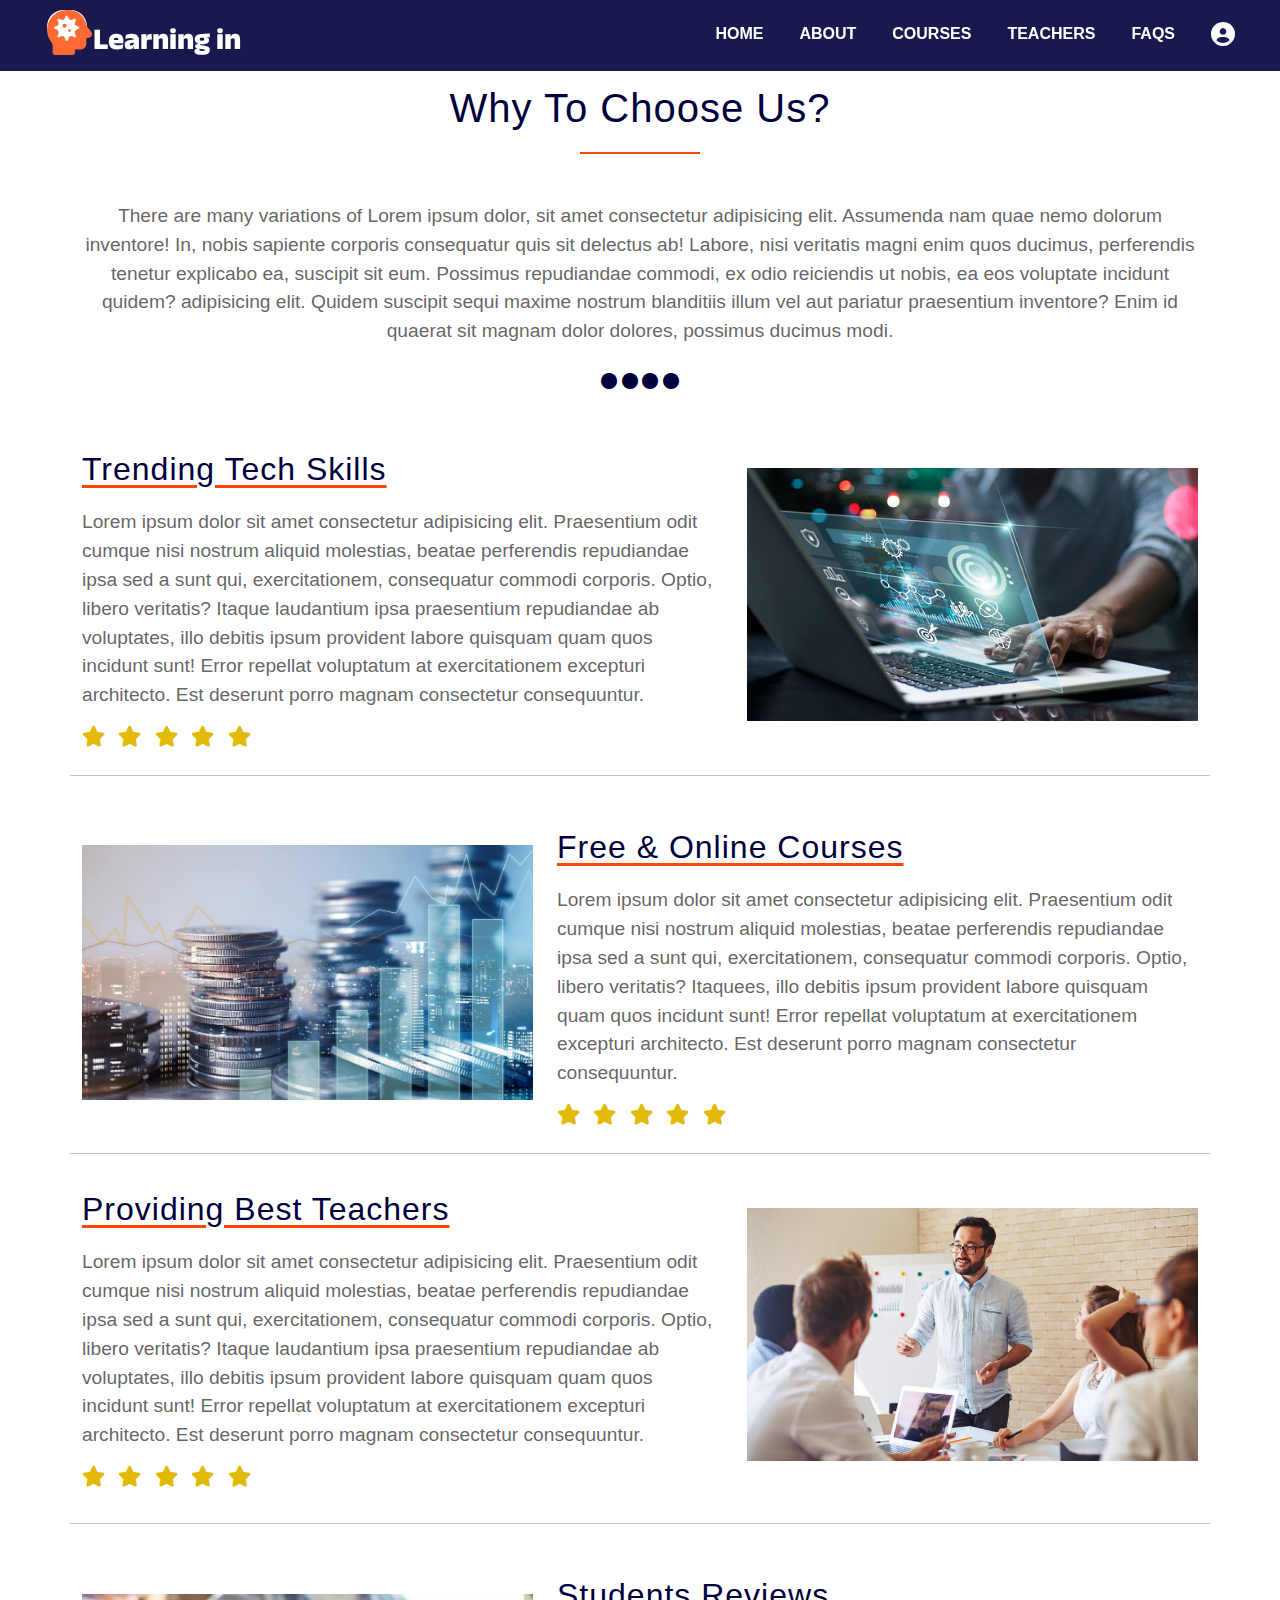
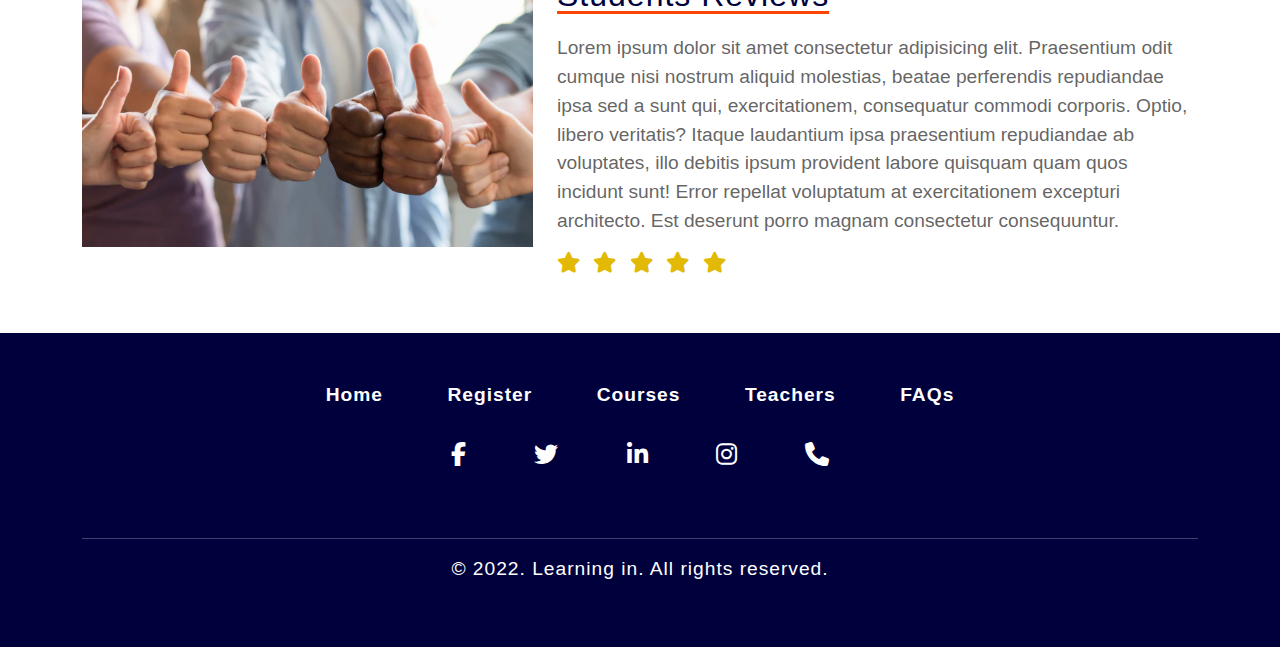
==== assets/more pages/about.html @ f1171cfb "save changes" ====
<!DOCTYPE html>
<html lang="en">

<head>
  <meta charset="UTF-8">
  <meta http-equiv="X-UA-Compatible" content="IE=edge">
  <meta name="viewport" content="width=device-width, initial-scale=1.0">
  <title>Document</title>
  <!-- bootstrap link -->
  <link rel="stylesheet" href="../css/bootstrap.css">
  <!-- font awesome cdn -->
  <link rel="stylesheet" href="https://cdnjs.cloudflare.com/ajax/libs/font-awesome/6.1.1/css/all.min.css">
  <!-- custom css -->
  <link rel="stylesheet" href="../css/style.css">
</head>

<body>
  <!-- header section -->
  <header>
    <nav id="remove" class="navbar navbar-expand-lg bg fixed-top">
      <div class="container-fluid bg-transparent">
        <a class="navbar-brand" href="#">
          <i class="fa-solid fa-head-side-virus logo width"></i>
          Learning in</a>
        <button class="navbar-toggler" type="button" data-bs-toggle="collapse" data-bs-target="#navbarNav"
          aria-controls="navbarNav" aria-expanded="false" aria-label="Toggle navigation">
          <i class="fas fa-stream navbar-toggler-icon"></i>
        </button>
        <div class="collapse navbar-collapse" id="navbarNav">
          <ul class="navbar-nav ms-auto">
            <li class="nav-item">
              <a class="nav-link" href="../../index.html">Home</a>
            </li>
            <li class="nav-item">
              <a class="nav-link" href="#">about</a>
            </li>
            <li class="nav-item">
              <a class="nav-link" href="../more pages/courses.html">courses</a>
            </li>
            <li class="nav-item">
              <a class="nav-link" href="../more pages/teachers.html">teachers</a>
            </li>
            <li class="nav-item">
              <a class="nav-link" href="../more pages/faqs.html">FAQs</a>
            </li>
            <li class="nav-item">
              <a class="nav-link" id="login" href="#"><i class="fa-solid fa-circle-user i"></i></a>
            </li>
          </ul>
        </div>
      </div>
    </nav>
  </header>
  <!-- header section ends -->
  <!--about section -->
  <section id="about">
    <div class="container">
      <div class="row">
        <div class="col-12 intro mt-3 pt-5 text-center">
          <h1 class="color1">Why to choose us?</h1>
          <div class="divider mb-5"></div>
          <p>
            There are many variations of Lorem ipsum dolor, sit amet consectetur adipisicing elit. Assumenda nam quae
            nemo dolorum inventore! In, nobis sapiente corporis consequatur quis sit delectus ab! Labore, nisi veritatis
            magni enim quos ducimus, perferendis tenetur explicabo ea, suscipit sit eum. Possimus repudiandae commodi,
            ex odio reiciendis ut nobis, ea eos voluptate incidunt quidem? adipisicing elit. Quidem suscipit sequi
            maxime nostrum blanditiis illum vel aut pariatur praesentium inventore? Enim id quaerat sit magnam dolor
            dolores, possimus ducimus modi.
          </p>
          <div class="mt-4">
            <i class="fa-solid color1 fa-circle"></i>
            <i class="fa-solid color1 fa-circle"></i>
            <i class="fa-solid color1 fa-circle"></i>
            <i class="fa-solid color1 fa-circle"></i>
          </div>
        </div>
        <div class="container my-3">
          <div class="align-items-center">
            <div class="row align-items-center">
              <div class="col-lg-7 col-md-12">
                <h2 class="color3">Trending Tech Skills</h2>
                <p>Lorem ipsum dolor sit amet consectetur adipisicing elit. Praesentium odit cumque nisi nostrum aliquid
                  molestias, beatae perferendis repudiandae ipsa sed a sunt qui, exercitationem, consequatur commodi
                  corporis. Optio, libero veritatis?
                  Itaque laudantium ipsa praesentium repudiandae ab voluptates, illo debitis ipsum provident labore
                  quisquam quam quos incidunt sunt! Error repellat voluptatum at exercitationem excepturi architecto.
                  Est deserunt porro magnam consectetur consequuntur.
                </p>
                <div class="stars my-2">
                  <i class="fa-solid fa-star"></i>
                  <i class="fa-solid fa-star"></i>
                  <i class="fa-solid fa-star"></i>
                  <i class="fa-solid fa-star"></i>
                  <i class="fa-solid fa-star"></i>
                </div>
              </div>
              <div class="col-lg-5 col-md-12 mb-lg-0 mb-1">
                <img src="../images/skill.jpg" class="img-fluid">
              </div>
            </div>
          </div>
        </div>
        <hr class="color1">
        <div class="container py-3">
          <div class="align-items-center">
            <div class="row align-items-center">
              <div class="col-lg-5 col-md-12 mb-lg-0 mb-1 ">
                <img src="../images/free.jpg" class="img-fluid">
              </div>
              <div class="col-lg-7 col-md-12">
                <h2 class="color3">Free & Online Courses</h2>
                <p>Lorem ipsum dolor sit amet consectetur adipisicing elit. Praesentium odit cumque nisi nostrum aliquid
                  molestias, beatae perferendis repudiandae ipsa sed a sunt qui, exercitationem, consequatur commodi
                  corporis. Optio, libero veritatis?
                  Itaquees, illo debitis ipsum provident labore quisquam quam quos incidunt sunt! Error repellat
                  voluptatum at exercitationem excepturi architecto. Est deserunt porro magnam consectetur consequuntur.
                </p>
                <div class="stars my-2">
                  <i class="fa-solid fa-star"></i>
                  <i class="fa-solid fa-star"></i>
                  <i class="fa-solid fa-star"></i>
                  <i class="fa-solid fa-star"></i>
                  <i class="fa-solid fa-star"></i>
                </div>
              </div>
            </div>
          </div>
        </div>
        <hr class="color1">
        <div class="container mb-4">
          <div class="align-items-center">
            <div class="row align-items-center">
              <div class="col-lg-7 col-md-12">
                <h2 class="color3">providing best Teachers</h2>
                <p>Lorem ipsum dolor sit amet consectetur adipisicing elit. Praesentium odit cumque nisi nostrum aliquid
                  molestias, beatae perferendis repudiandae ipsa sed a sunt qui, exercitationem, consequatur commodi
                  corporis. Optio, libero veritatis?
                  Itaque laudantium ipsa praesentium repudiandae ab voluptates, illo debitis ipsum provident labore
                  quisquam quam quos incidunt sunt! Error repellat voluptatum at exercitationem excepturi architecto.
                  Est deserunt porro magnam consectetur consequuntur.
                </p>
                <div class="stars my-2">
                  <i class="fa-solid fa-star"></i>
                  <i class="fa-solid fa-star"></i>
                  <i class="fa-solid fa-star"></i>
                  <i class="fa-solid fa-star"></i>
                  <i class="fa-solid fa-star"></i>
                </div>
              </div>
              <div class="col-lg-5 col-md-12 mb-lg-0 mb-1">
                <img src="../images/i1.PNG" class="img-fluid">
              </div>
            </div>
          </div>
        </div>
        <hr class="color1">
        <div class="container mb-5 pt-3">
          <div class="align-items-center">
            <div class="row align-items-center">
              <div class="col-lg-5 col-md-12 mb-lg-0 mb-1">
                <img src="../images/thumbsup.PNG" class="img-fluid">
              </div>
              <div class="col-lg-7 col-md-12">
                <h2 class="color3">students reviews</h2>
                <p>Lorem ipsum dolor sit amet consectetur adipisicing elit. Praesentium odit cumque nisi nostrum aliquid
                  molestias, beatae perferendis repudiandae ipsa sed a sunt qui, exercitationem, consequatur commodi
                  corporis. Optio, libero veritatis?
                  Itaque laudantium ipsa praesentium repudiandae ab voluptates, illo debitis ipsum provident labore
                  quisquam quam quos incidunt sunt! Error repellat voluptatum at exercitationem excepturi architecto.
                  Est deserunt porro magnam consectetur consequuntur.
                </p>
                <div class="stars my-2">
                  <i class="fa-solid fa-star"></i>
                  <i class="fa-solid fa-star"></i>
                  <i class="fa-solid fa-star"></i>
                  <i class="fa-solid fa-star"></i>
                  <i class="fa-solid fa-star"></i>
                </div>
              </div>
            </div>
          </div>
        </div>
      </div>
    </div>
  </section>
  <!--about section end-->
  <!-- login section  -->
  <div class="bg-modal">
    <div class="container">
      <div class="forms">
        <div class="form login">
          <span class="title">Login</span>
          <form>
            <div class="input-field">
              <input type="email" placeholder="Email" required>
              <i class="fa-solid fa-envelope icon"></i>
            </div>
            <div class="input-field">
              <input type="password" class="password" placeholder="Password" required>
              <i class="fa-solid fa-lock icon"></i>
              <i class="fa-solid fa-eye-slash show-hide"></i>
            </div>
            <div class="checkbox-text">
              <div class="checkbox-content">
                <input type="checkbox" id="logCheck">
                <br><br>
                <label for="logCheck" class="text">Remember me</label>
              </div>
              <a href="#" class="text">Forgot password?</a>
            </div>
            <span class="main-btn">Login Now</span>
          </form>
          <div class="login-signup">
            <span class="text">Not a member?
              <br>
              <a href="#" class="text signup-link">Signup Now</a>
            </span>
          </div>
        </div>
        <div class="form login">
          <span class="title">
            Registration
          </span>
          <form>
            <div class="input-field">
              <input type="email" placeholder="Enter your Name" required>
              <i class="fa-solid fa-user"></i>
            </div>
            <div class="input-field">
              <input type="email" placeholder="Email" required>
              <i class="fa-solid fa-envelope"></i>
            </div>
            <div class="input-field">
              <input type="password" class="password" placeholder="Password" required>
              <i class="fa-solid fa-lock"></i>
            </div>
            <div class="input-field">
              <input type="password" class="password" placeholder="Confirm Password" required>
              <i class="fa-solid fa-lock"></i>
              <i class="fa-solid fa-eye-slash show-hide"></i>
            </div>
            <div class="checkbox-text">
              <div class="checkbox-content">
                <input type="checkbox" id="logCheck">
                <br><br>
                <label for="logCheck" class="text">Remember me</label>
              </div>
              <a href="#" class="text">Forgot password?</a>
            </div>
            <span class="main-btn">Login Now</span>
          </form>
          <div class="login-signup">
            <span class="text">Not a member?
              <br>
              <a href="#" class="text login-link">login Now</a>
            </span>
          </div>
        </div>
        <div class="close">+</div>
      </div>
    </div>
  </div>
  <!-- login section ends -->
  <!-- footer section-->
  <footer id="footer">
    <div class="sticky-bottom">
      <div class="footer py-5">
        <div class="container">
          <div class="row">
            <div class="col-md-12 text-center">
              <a href="../../index.html" class="footer-link">Home</a>
              <a href="../more pages/form.html" class="footer-link">Register</a>
              <a href="../more pages/courses.html" class="footer-link">Courses</a>
              <a href="../more pages/teachers.html" class="footer-link">Teachers</a>
              <a href="../more pages/faqs.html" class="footer-link">FAQs</a>
              <div class="footer-social pt-4 text-center">
                <a href="https://www.facebook.com" target="_blank"><i class="mx-4 fab fa-facebook-f"
                    title="Facebook"></i></a>
                <a href="https://twitter.com" target="_blank"><i class="mx-4 fab fa-twitter" title="Twitter"></i></a>
                <a href="https://www.linkedin.com" target="_blank"><i class="mx-4 fa-brands fa-linkedin-in"
                    title="Linkedin-in"></i></a>
                <a href="https://www.instagram.com" target="_blank"><i class="mx-4 fab fa-instagram"
                    title="Instagram"></i></a>
                <a href="#" target="_blank"><i class="mx-4 fa-solid fa-phone" title="Phone"></i></a>
              </div>
            </div>
            <div class="col-sm-12">
              <div class="footer-copy">
                <div class="copy-right text-center pt-5">
                  <hr class="color2">
                  <p class="text">&copy; 2022. Learning in. All rights reserved.</p>
                </div>
              </div>
            </div>
          </div>
        </div>
      </div>
    </div>
  </footer>
  <!-- footer section end-->
  <!-- bootstrap js -->
  <script src="../js/bootstrap.bundle.js"></script>
  <!-- js -->
  <script src="../js/index.js"></script>

</body>

</html>
---- assets/css/style.css ----
@import url('https://fonts.googleapis.com/css2?family=ABeeZee&display=swap');
@import url('https://fonts.googleapis.com/css2?family=Anek+Latin:wght@600&display=swap');
@import url('https://fonts.googleapis.com/css2?family=Poppins:wght@300;400;500;600;700&display=swap');

body {
    margin: 0;
    padding: 0;
    font-family: sans-serif;
    box-sizing: border-box;
    height: 100%;
}

::-webkit-scrollbar {
    width: 0.625rem;
}

::-webkit-scrollbar-track {
    background: #fff;

}

::-webkit-scrollbar-thumb {
    background: #fa4f11;
    border-radius: 3rem;

}

a, a:hover, a:focus {
    text-decoration: none;
}

.navbar {
    transition: all 0.4s ease;
}

.nav-link {
    text-transform: uppercase;
    color: white;
    margin-right: 20px;
    text-align: center;
    font-weight: 600;
}

.nav-link:hover {
    color: white;
    text-decoration: overline;
    text-decoration-color: orangered;
}

.nav-link:focus {
    text-decoration: underline;
    text-underline-offset: 5px;
    text-decoration-color: orangered;
    color: #fff;
}

.navbar-brand, .navbar-brand:hover, .navbar-brand:focus {
    color: white;
    font-weight: 800;
    font-size: 30px;
    font-family: 'Anek Latin';
}

.logo {
    font-weight: 600;
    font-size: 45px;
    color: rgb(255, 106, 52);
    margin-left: 30px;
    background-color: #fff;
    border-radius: 3rem;
}

.width {
    width: 40px;
    height: 33px;
}

.i {
    font-size: 1.5rem;
}

.i:hover {
    color: orangered;
    background-color: white;
    border-radius: 2rem;
}

.color {
    color: orangered;
}

.color1 {
    color: rgb(0, 0, 61);
}

.color2 {
    color: #fff;
}

.color3 {
    color: rgb(0, 0, 61);
    text-decoration: underline;
    text-underline-offset: 5px;
    text-decoration-color: orangered;
}

.bg {
    background-color: rgb(0, 0, 61, 0.9);
    padding: 5px;
}

.main-btn {
    display: inline-block;
    border-radius: 3rem;
    color: white;
    background-color: orangered;
    text-transform: capitalize;
    overflow: hidden;
    z-index: 0;
    position: relative;
    cursor: pointer;
    padding: 0.525rem 1.875rem;
    font-size: 1.275rem;
}

.main-btn::before {
    content: '';
    position: absolute;
    top: -1rem;
    left: -100%;
    background: #fff9;
    height: 150%;
    width: 15%;
    transform: rotate(25deg);
    z-index: -1;
}

.main-btn:hover::before {
    left: 120%;
    transition: .9s linear;
}

.main-btn:hover {
    color: #fff;
    font-size: 1.6rem;
    -webkit-transition: all .3s ease-out 0s;
    -o-transition: all .3s ease-out 0s;
    -moz-transition: all .3s ease-out 0s;
    transition: all .3s ease-out 0s;
}

.new-btn {
    display: inline-block;
    border-radius: 3rem;
    color: white;
    background-color: rgb(0, 0, 61);
    text-transform: capitalize;
    overflow: hidden;
    z-index: 0;
    position: relative;
    cursor: pointer;
    padding: 0.625rem 1.975rem;
    font-size: 1.275rem;
}

.new-btn::before {
    content: '';
    position: absolute;
    top: -1rem;
    left: -100%;
    background: #fff9;
    height: 150%;
    width: 15%;
    transform: rotate(25deg);
    z-index: -1;
}

.new-btn:hover::before {
    left: 120%;
    transition: .9s linear;
}

.new-btn:hover {
    color: #fff;
    font-size: 1.7rem;
    -webkit-transition: all .3s ease-out 0s;
    -o-transition: all .3s ease-out 0s;
    -moz-transition: all .3s ease-out 0s;
    transition: all .3s ease-out 0s;
}

.white-btn {
    display: inline-block;
    border-radius: 2rem;
    color: white;
    background-color: rgb(0, 0, 61);
    text-transform: capitalize;
    align-items: center;
    font-weight: 600;
    padding: 0.625rem 1.875rem;
    font-size: 1.275rem;
    box-shadow: 0px 2px 10px -1px rgb(0, 0, 0 / 19%);
    -webkit-transition: all .3s ease-out 0s;
    -o-transition: all .3s ease-out 0s;
    -moz-transition: all .3s ease-out 0s;
    transition: all .3s ease-out 0s;
    border: #fff solid 8px;

}

.white-btn:hover {
    color: #fff;
    border: #fff solid 5px;
    font-size: 1.675rem;
    background-color: rgb(0, 0, 61);
}

.blue-btn {
    position: relative;
    display: inline-flex;
    border-radius: 3rem;
    color: white;
    background-color: rgb(0, 0, 61);
    text-transform: capitalize;
    font-weight: 600;
    padding: 0.85rem 2rem;
    font-size: 1.275rem;
    box-shadow: 0px 2px 10px -1px rgb(0, 0, 0 / 19%);
    overflow: hidden;
}

.blue-btn span {
    position: relative;
    z-index: 1;
}

.blue-btn::before {
    content: '';
    position: absolute;
    top: 0;
    right: 0;
    width: 64px;
    height: 58px;
    background: #ff6730;
    border-radius: 8rem;
    transition: width 1.2s, height 1.2s;
}

.blue-btn:hover::before {
    width: 800px;
    height: 800px;
}

.navbar-toggler {
    color: white;
}

.navbar-toggler:focus {
    outline: unset;
    border: unset;
    box-shadow: none;
}

#home {
    padding: 120px 0;
    background-image: url(../images/g4.gif);
    background-size: cover;
    background-repeat: no-repeat;
    text-align: center;
}

h1, h2, h3, h4, h5, h6 {
    font-weight: 500;
    text-transform: capitalize;
    font-family: Verdana, Geneva, Tahoma, sans-serif;
    margin: 20px 0px;
    letter-spacing: 1px;
}

p {
    font-size: 1.2rem;
    color: rgba(51, 51, 51, 0.767);
}

.div {
    /* background-color: rgb(0, 153, 255); */
    max-height: 600px;
}

.intro {
    margin-bottom: 20px;
}

.intro .divider {
    background-color: orangered;
    height: 2px;
    width: 120px;
    margin: 18px auto;
}

.about-section {
    background-color: #fff;
}

hr {
    color: orangered;
}

.course .box-container .box .content .stars i {
    color: #ffc005;
    font-size: 1.7rem;
    padding: 1rem .1rem;
}

.course .box-container .box .content .info {
    display: flex;
    align-items: center;
    justify-content: space-between;
    padding-top: 0.5rem;
}

.card {
    position: relative;
    border-radius: 0.9rem;
    display: inline-block;
    border: #ff4500;
    width: 18rem;
    height: 27rem;
    margin: 3rem 3rem;
    background-color: rgb(0, 0, 61);
    color: #fff;
    -webkit-transition: all .3s ease-out 0s;
    -o-transition: all .3s ease-out 0s;
    -moz-transition: all .3s ease-out 0s;
    transition: all .3s ease-out 0s;
}

.card-body {
    display: block;
}

.i1 {
    font-size: 2rem;
    padding: 1rem;
}

.overlay {
    position: absolute;
    transition: all .3s ease;
    border-radius: 0.9rem;
    width: 20rem;
    height: 19rem;
    opacity: 0;
    background-color: #eee;
    -webkit-transition: all .3s ease-out 0s;
    -o-transition: all .3s ease-out 0s;
    -moz-transition: all .3s ease-out 0s;
    transition: all .3s ease-out 0s;
}

.overlayBottom h3 {
    margin: 30px 0;
}

.overlayBottom {
    width: 100%;
    height: 0;
    bottom: 0;
    left: 0;
    background-color: #fa4f11;
}

.card p {
    color: #eee;
}

.card:hover .overlay {
    opacity: 1;
}

.card:hover .overlayBottom {
    height: 76%;
}

#teachers {
    width: 100%;
    /* height: auto; */
    background: linear-gradient(to top right, rgb(0, 0, 61) 30%, #fff 70%);
    /* margin-bottom: 3rem; */
    padding-bottom: 1rem;
    padding-top: 2rem;
}

#teachers .container {
    width: 70%;
}

#teachers .container .carousel-inner .card1 {
    background: rgb(0, 0, 61);
    box-shadow: 0 10px 20px rgba(0, 0, 0, 0.1);
    border-radius: 1rem;
    display: flex;
    align-items: center;
    justify-content: center;
}
#teachers .container .carousel-inner .card1 .card1-thumb {
    position: relative;
    width: 100%;
    height: 280px;
    overflow: hidden;
    border-radius: 1rem;
}

#teachers .container .carousel-inner.card1 .card1-thumb img {
    border-radius: 1rem;
}

#teachers .container .carousel-inner .card1 .card1-thumb .teacher-name {
    position: absolute;
    bottom: 1.5rem;
    right: 0;
    padding: 5px 20px;
    background-color: #fff;
    color: rgb(0, 0, 61);
    border-top-left-radius: 2rem;
    border-bottom-left-radius: 2rem;
    font-weight: bolder;
    text-transform: capitalize;
    font-size: 18px;
    transition: all 0.5s;
}

#teachers .container .carousel-inner .card1 .card1-thumb .teacher-name:hover {
    padding: 9px 30px;
    bottom: 2rem;
    font-size: 22px;
    transition: all 0.5s;
}

#teachers .container .carousel-inner .card1 .card1-body {
    width: 100%;
    min-height: 100%;
    height: auto;
    margin-left: 20px;
    position: relative;
    padding-right: 1.5rem;
    padding-bottom: 10px;
}

#teachers .container .carousel-inner .card1 .card1-body .review {
    font-size: 20px;
    line-height: 30px;
    margin: 10px 10px;
    color: #fff;
    text-align: center;
}

#teachers .container .carousel-inner .card1 .card1-body .stars {
    position: relative;
    margin-left: 25%;
    margin-right: 25%;
    display: flex;
    justify-content: center;
    align-items: center;
}

.stars i {
    color: rgb(226, 186, 5);
    font-size: 1.3rem;
    width: 2rem;
}

#teachers .container .carousel-indicators {
    position: relative;
    top: 100%;
    bottom: 0;
    left: 33%;
    transform: translateX(-50%);
    margin-top: 20px;
}

#teachers .container .carousel-indicators button {
    background: none;
    border: none;
    outline: none;
    width: 10px;
    height: 10px;
    border-radius: 50%;
    border: 2px solid #fff;
    margin-right: 5px;
    transition: 0.5s;
}

#teachers .container .carousel-indicators button.active {
    border-radius: 50px;
    background: rgb(244, 244, 247);
}

.footer {
    background: rgb(0, 0, 61);
}

.footer .footer-link {
    font-size: 1.2rem;
    color: #fff;
    padding: 0 1.875rem;
    font-weight: 600;
    letter-spacing: 1px;
}

.footer .footer-link:hover {
    text-decoration: underline;
    text-underline-offset: 5px;
    text-decoration-color: orangered;
    font-size: 1.4rem;

}

/* .footer .footer-link a:hover{
    color: #fff !important;
} */
.footer a i {
    font-size: 1.5rem;
    color: #fff;
    padding: 0.5rem 0.5rem;
}

.footer a i:hover {
    font-size: 1.5rem;
    color: rgb(0, 0, 61, 0.9);
    background-color: #fff;
    border-radius: 3rem;
}
.text {
    letter-spacing: 1px;
    color: #fff;
}
.img {
    width: 500px;
    height: 230px;
    border-radius: 1rem;
}
.faq h4{
    color: rgb(0, 0, 61);
}
h4 i {
    color: orangered;
    font-size: 1.7rem;
    /* margin-right: 0.3125rem; */
}

.new-class{
    display: flex;
}
.bg-modal {
    width: 100%;
    height: 100%;
    background: rgba(0, 0, 0, 0.7);
    position: absolute;
    top: 0;
    display: flex;
    justify-content: center;
    align-items: center;
    display: none;
}
.bg-modal .container{
    position: relative;
    max-width: 330px;
    width: 100%;
    background: rgb(0, 0, 61);
    border-radius: 10px;
    box-shadow: 0 5px 10px rgb(36, 36, 36);
    overflow: hidden;
    margin: 1rem;
    display: none;
}
.bg-modal .message{
    position: relative;
    max-width: 300px;
    width: 100%;
    background: rgb(0, 0, 61);
    border-radius: 10px;
    box-shadow: 0 5px 10px rgb(36, 36, 36);
    overflow: hidden;
    display: none;
    padding: 2rem;
    color: #fff;
    /* font-weight: bold; */
    font-size: 20px;
}
.bg-modal .container .forms{
    width: 200%;
    transition: height 0.2s ease;
    display: flex;
    height: 430px;
    align-items: center;
}

.bg-modal .container .form{
    width: 50%;
    padding: 30px;
    /* background-color: #eee; */
    /* transition: margin-left 0.18s ease; */
}
.bg-modal .container .form .title{
    font-size: 27px;
    font-weight: 600;
    position: relative;
    color: #fff;
}

.bg-modal .container .form .title::before{
    content: '';
    position: absolute;
    left: 0;
    bottom: 0;
    height: 3px;
    width: 30px;
    background-color: orangered;
    border-radius: 25px;
}

.bg-modal .container .form .input-field{
    margin-top: 30px;
    height: 30px;
    width: 100%;
    position: relative;
}
.input-field input{
    height: 100%;
    width: 100%;
    padding: 10px 40px;
    position: absolute;
    border: none;
    outline: none;
    border-bottom: 2px solid #fff;
    border-top: 2px solid transparent;
    background-color: rgb(0, 0, 61);
    color: white;
    letter-spacing: 1px;
    font-size: 20px;
    transition: all 0.2s ease;
    margin-bottom: 10px;
}
.input-field input:is(:focus,:valid){
    border-bottom-color: orangered;
}
.input-field i{
    position: absolute;
    top: 50%;
    transform: translateY(-50%);
    color: #fa6732;
    padding: 0 10px;
    font-size: 1.1rem;
    transition: all 0.2s ease;
}
.input-field input:is(:focus,:valid)~i{
    color: orangered;
}
.input-field i.icon{
    left: 0;
}
.input-field i.show-hide{
    right: 0;
    cursor: pointer;
    /* color: #fff; */
    padding: 10px;
    /* display: flex; */
    /* align-items: center; */
}
.form .checkbox-text{
    /* display: flex; */
    /* justify-content: space-between; */
    margin-top: 20px;
    margin-bottom: 5px;
}
.form .checkbox-text .checkbox-content{
    display: flex;
    align-items: center;
}
.checkbox-content input{
    accent-color: #fa6732;
    margin: 0px 8px -2px 4px;
}

.form a.text{
    text-decoration: none;
    color: #fff;
}
.form a:hover{
    color: #fa6129;
}
.form .text{
    color: #fff;
    font-size: 1.1rem;
}

form span.main-btn{
    margin: 1rem 0;
    width: 100%;
    text-align: center;
    border-radius: 10px;
    font-size: 1.4rem;
}
.form .login-signup{
    /* margin-top: 30px; */
    text-align: center;
}



.close {
    position: absolute;
    top: 0;
    right: 14px;
    font-size: 42px;
    transform: rotate(45deg);
    cursor: pointer;
    color: #fff;
}

@media (max-width: 575.98px) {
    .img {
        width: 380px;
        height: 230px;
    }

    .footer .footer-link {
        font-size: .8rem;
        padding: 0 1rem;
        font-weight: 600;
    }

    .footer .footer-link:hover {
        text-decoration: underline;
        text-underline-offset: 5px;
        text-decoration-color: orangered;
        font-size: .9rem;
    }

    .footer a i {
        font-size: 1rem;
        color: #fff;
        padding: 0.2rem 0.2rem;
        margin-right: .5rem;
    }

    .footer a i:hover {
        font-size: 1rem;
        color: rgb(0, 0, 61, 0.9);
        background-color: #fff;
    }

    .navbar-brand, .navbar-brand:hover, .navbar-brand:focus {
        color: white;
        font-weight: 600;
        font-size: 20px;
        font-family: 'Anek Latin';
    }

    .logo {
        font-weight: 600;
        font-size: 30px;
        color: rgb(255, 106, 52);
        margin-right: 2px;
        margin-left: 0px;
        background-color: #fff;
        border-radius: 3rem;
    }

    .width {
        width: 25px;
        height: 23px;
    }

    #teachers .container {
        width: 90%;
        margin: auto;
    }

    .card1 {
        flex-direction: column;
    }

    #teachers {
        background: linear-gradient(to top right, rgb(0, 0, 61) 10%, #fff 90%);
        height: auto;
        margin-bottom: 2rem;
    }

    #teachers .container .carousel-inner .card1 .card1-thumb {
        position: relative;
        width: 100%;
        height: auto;
        border-radius: 1rem;
    }

    #teachers .container .carousel-inner .card1 .card1-thumb .teacher-name {
        padding: 1px 5px;
        font-size: 12px;
    }

    #teachers .container .carousel-inner .card1 .card1-thumb .teacher-name:hover {
        padding: 2px 10px;
        bottom: 1rem;
        font-size: 15px;
        transition: all 0.5s;
    }

    #teachers .container .carousel-inner .card1 .card1-body {
        width: 100%;
        overflow-y: scroll;
        overflow-x: hidden;
        height: 10rem;
        /* margin-left: 20px; */
        position: relative;
    }

    #teachers .container .carousel-inner .card1 .card1-body .review {
        font-size: 15px;
        line-height: 20px;
    }

    #teachers .container .carousel-indicators {
        position: relative;
        top: 100%;
        bottom: 0;
        left: 33%;
        transform: translateX(-50%);
        margin-top: 10px;
        width: 10rem;
    }

    #teachers .container .carousel-inner .card1 .card1-body .stars i {
        color: rgb(226, 186, 5);
        font-size: 0.9rem;
        width: 2rem;
    }

    .card {
        width: 14rem;
        margin: 1rem 1rem;
    }
}

@media (min-width: 576px) {
    .img {
        width: 380px;
        height: 230px;
    }

    #teachers .container {
        width: 60%;
        margin: auto;
    }

    .card1 {
        flex-direction: column;
    }

    #teachers {
        background: linear-gradient(to top right, rgb(0, 0, 61) 10%, #fff 90%);
        height: auto;
        margin-bottom: 4rem;
    }

    #teachers .container .carousel-inner .card1 .card1-thumb {
        position: relative;
        width: 100%;
        height: auto;
        border-radius: 1rem;
    }

    #teachers .container .carousel-inner .card1 .card1-thumb .teacher-name {
        padding: 2px 10px;
        font-size: 15px;
    }

    #teachers .container .carousel-inner .card1 .card1-body {
        width: 100%;
        overflow-y: scroll;
        overflow-x: hidden;
        height: 10rem;
        margin-left: 20px;
        position: relative;
    }

    #teachers .container .carousel-inner .card1 .card1-body .review {
        font-size: 15px;
        line-height: 30px;
    }

    #teachers .container .carousel-indicators {
        position: relative;
        top: 100%;
        bottom: 0;
        left: 33%;
        transform: translateX(-50%);
        margin-top: 10px;
    }

    #teachers .container .carousel-inner .card1 .card1-body .stars i {
        color: rgb(226, 186, 5);
        font-size: 1.3rem;
        width: 2rem;
    }

    .card {
        width: 15rem;
        height: 26rem;

    }

    .card-body h1 {
        font-size: 2rem;
        margin: 0;
    }
}

@media (max-width: 767px) {

    .footer .footer-link,
    .footer a i {
        padding: 0 0.7rem;
    }

    .img {
        width: 380px;
        height: 230px;
    }
}

@media (min-width: 940px) {
    .card1 {
        flex-direction: row;
    }

    #teachers .container .carousel-inner .card1 {
        padding: 1rem;
    }

    #teachers .container .carousel-inner .card1 .card1-body {
        overflow: hidden;
        height: auto;
    }

    #teachers .container .carousel-inner .card1 .card1-thumb img {
        margin-left: 1rem;
        border-radius: 1rem !important;
    }

    .img {
        width: 380px;
        height: 230px;
    }
}

@media (min-width: 1200px) {
    #teachers {
        width: 100%;
        height: 40rem;
    }

    #teachers .container .carousel-inner .card1 .card1-body .review {
        font-size: 22px;
        line-height: 30px;
    }

    .img {
        width: 380px;
        height: 230px;
    }
}
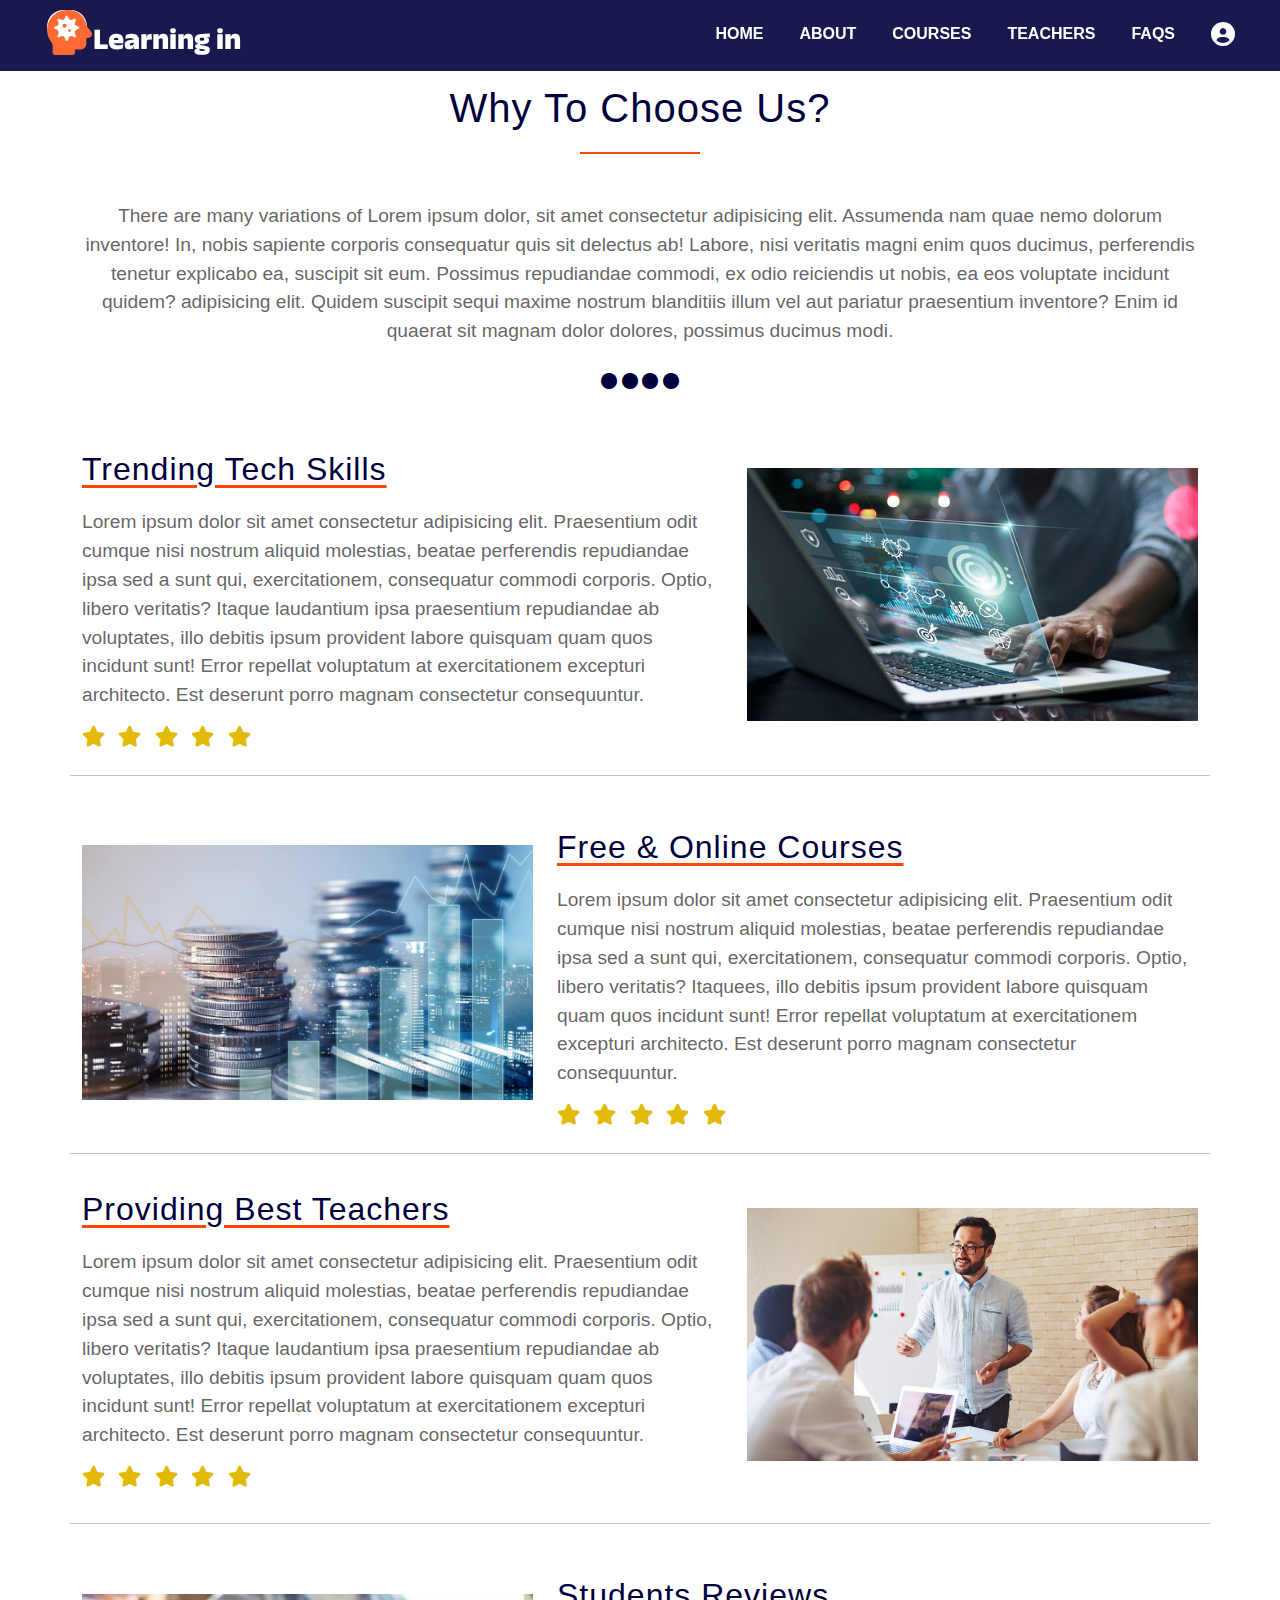
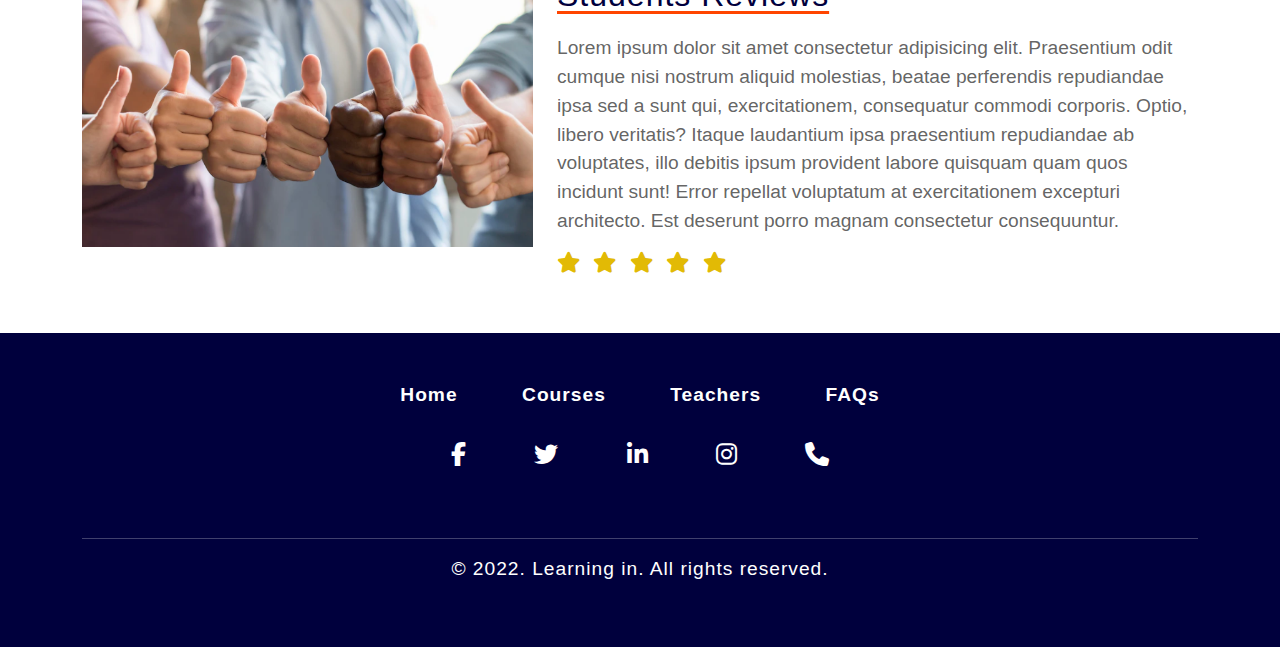
==== commit ae73c735: "save changes" ====
--- a/assets/more pages/about.html
+++ b/assets/more pages/about.html
@@ -192,11 +192,11 @@
           <span class="title">Login</span>
           <form>
             <div class="input-field">
-              <input type="email" placeholder="Email" required>
+              <input id="email1" type="email" placeholder="Email" required>
               <i class="fa-solid fa-envelope icon"></i>
             </div>
             <div class="input-field">
-              <input type="password" class="password" placeholder="Password" required>
+              <input id="password1" type="password" class="password" placeholder="Password" required>
               <i class="fa-solid fa-lock icon"></i>
               <i class="fa-solid fa-eye-slash show-hide"></i>
             </div>
@@ -208,7 +208,7 @@
               </div>
               <a href="#" class="text">Forgot password?</a>
             </div>
-            <span class="main-btn">Login Now</span>
+            <span class="main-btn login-button"  onclick="checkLoginFields('email1','password1')">Login Now</span>
           </form>
           <div class="login-signup">
             <span class="text">Not a member?
@@ -223,41 +223,50 @@
           </span>
           <form>
             <div class="input-field">
-              <input type="email" placeholder="Enter your Name" required>
+              <input id="name" type="text" placeholder="Enter your Name" required>
               <i class="fa-solid fa-user"></i>
             </div>
             <div class="input-field">
-              <input type="email" placeholder="Email" required>
+              <input id="email" type="email" placeholder="Email" required>
               <i class="fa-solid fa-envelope"></i>
             </div>
             <div class="input-field">
-              <input type="password" class="password" placeholder="Password" required>
+              <input id="password" type="password" class="password" placeholder="Password" required>
               <i class="fa-solid fa-lock"></i>
             </div>
             <div class="input-field">
-              <input type="password" class="password" placeholder="Confirm Password" required>
+              <input id="confirmPassword" type="password" class="password" placeholder="Confirm Password" required>
               <i class="fa-solid fa-lock"></i>
               <i class="fa-solid fa-eye-slash show-hide"></i>
             </div>
             <div class="checkbox-text">
               <div class="checkbox-content">
                 <input type="checkbox" id="logCheck">
-                <br><br>
+                <br>
                 <label for="logCheck" class="text">Remember me</label>
               </div>
-              <a href="#" class="text">Forgot password?</a>
-            </div>
-            <span class="main-btn">Login Now</span>
+            </div>
+            <span class="main-btn signup-button" onclick="checkFields('name','email','password','confirmPassword')">Login Now</span>
           </form>
           <div class="login-signup">
-            <span class="text">Not a member?
+            <span class="text">or Login with
               <br>
-              <a href="#" class="text login-link">login Now</a>
+              <a href="https://www.facebook.com" target="_blank"><i class="mx-4 fab fa-facebook-f"
+                title="Facebook"></i></a>
+                <a href="https://twitter.com" target="_blank"><i class="mx-4 fab fa-twitter" title="Twitter"></i></a>
+                <a href="https://www.instagram.com" target="_blank"><i class="mx-4 fab fa-instagram"
+                    title="Instagram"></i></a>
             </span>
           </div>
         </div>
-        <div class="close">+</div>
+        <div class="close"><a href=""><i class="fa-solid fa-xmark"></i></a></div>
       </div>
+    </div>
+    <div class="login-message text-center">
+      Congratulations<b class="color"> ! </b><br> You are Successfully Logged in. 
+    </div>
+    <div class="signup-message text-center">
+      Congratulations<b class="color"> ! </b><br> You are member now. 
     </div>
   </div>
   <!-- login section ends -->
@@ -269,7 +278,6 @@
           <div class="row">
             <div class="col-md-12 text-center">
               <a href="../../index.html" class="footer-link">Home</a>
-              <a href="../more pages/form.html" class="footer-link">Register</a>
               <a href="../more pages/courses.html" class="footer-link">Courses</a>
               <a href="../more pages/teachers.html" class="footer-link">Teachers</a>
               <a href="../more pages/faqs.html" class="footer-link">FAQs</a>
--- a/assets/css/style.css
+++ b/assets/css/style.css
@@ -566,7 +566,6 @@
 .bg-modal .container{
     position: relative;
     max-width: 330px;
-    width: 100%;
     background: rgb(0, 0, 61);
     border-radius: 10px;
     box-shadow: 0 5px 10px rgb(36, 36, 36);
@@ -574,25 +573,26 @@
     margin: 1rem;
     display: none;
 }
-.bg-modal .message{
-    position: relative;
+.bg-modal .login-message,.bg-modal .signup-message{
+    position: absolute;
     max-width: 300px;
-    width: 100%;
     background: rgb(0, 0, 61);
     border-radius: 10px;
-    box-shadow: 0 5px 10px rgb(36, 36, 36);
+    box-shadow: 0 2px 15px rgb(128, 127, 127);
     overflow: hidden;
     display: none;
     padding: 2rem;
     color: #fff;
-    /* font-weight: bold; */
     font-size: 20px;
+}
+.bg-modal .login-message:hover,.bg-modal .signup-message:hover{
+    font-size: 23px;
 }
 .bg-modal .container .forms{
     width: 200%;
     transition: height 0.2s ease;
     display: flex;
-    height: 430px;
+    height: 410px;
     align-items: center;
 }
 
@@ -621,7 +621,7 @@
 }
 
 .bg-modal .container .form .input-field{
-    margin-top: 30px;
+    margin-top: 25px;
     height: 30px;
     width: 100%;
     position: relative;
@@ -629,7 +629,7 @@
 .input-field input{
     height: 100%;
     width: 100%;
-    padding: 10px 40px;
+    padding: 0px 40px;
     position: absolute;
     border: none;
     outline: none;
@@ -694,9 +694,20 @@
     color: #fff;
     font-size: 1.1rem;
 }
-
+.form .login-signup a i {
+    font-size: 1.2rem;
+    color: #fff;
+    margin-top: 1rem;
+    padding: 0.2rem;
+}
+.form .login-signup a i:hover {
+    font-size: 1.5rem;
+    color: rgb(0, 0, 61, 0.9);
+    background-color: #fff;
+    border-radius: 3rem;
+}
 form span.main-btn{
-    margin: 1rem 0;
+    margin: 0.5rem 0;
     width: 100%;
     text-align: center;
     border-radius: 10px;
@@ -706,19 +717,17 @@
     /* margin-top: 30px; */
     text-align: center;
 }
-
-
-
-.close {
+.close a{
     position: absolute;
     top: 0;
     right: 14px;
-    font-size: 42px;
-    transform: rotate(45deg);
+    font-size: 30px;
     cursor: pointer;
     color: #fff;
 }
-
+.close a:hover{
+    color: rgb(255, 106, 52);
+}
 @media (max-width: 575.98px) {
     .img {
         width: 380px;
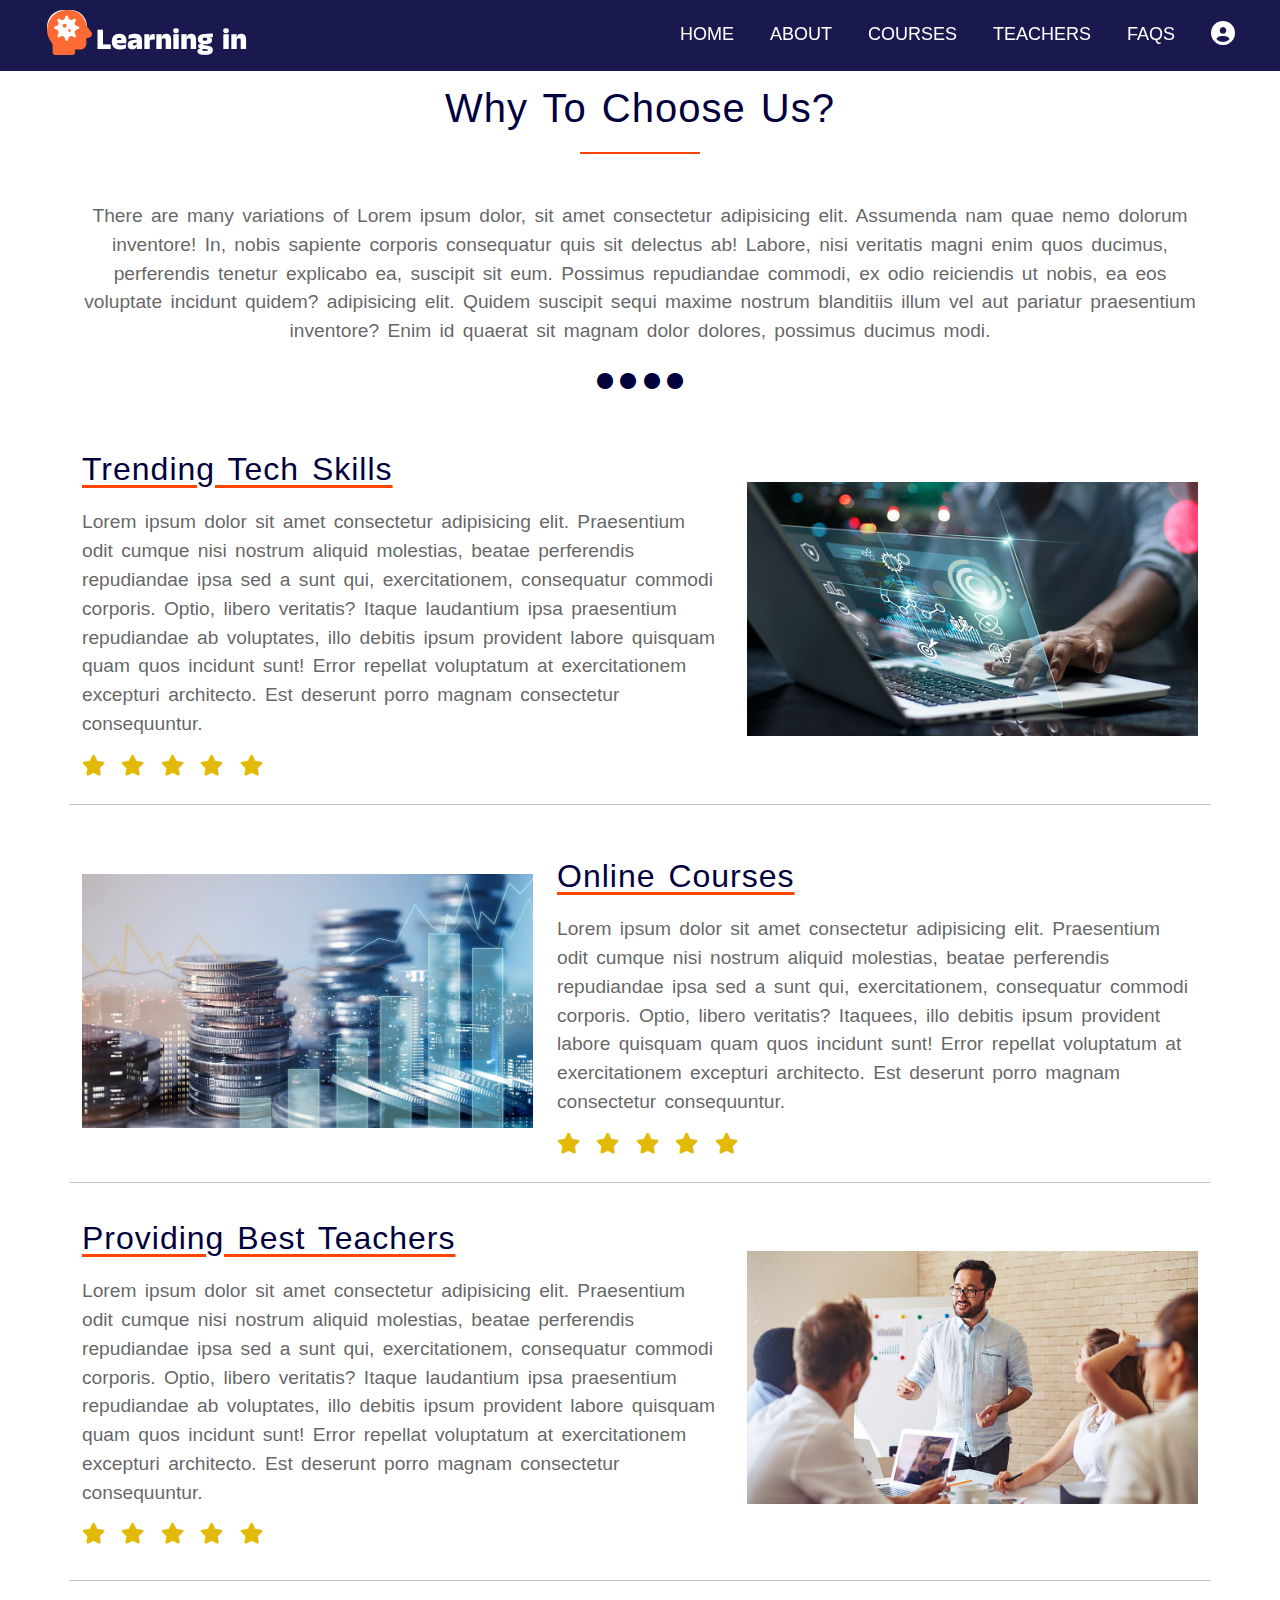
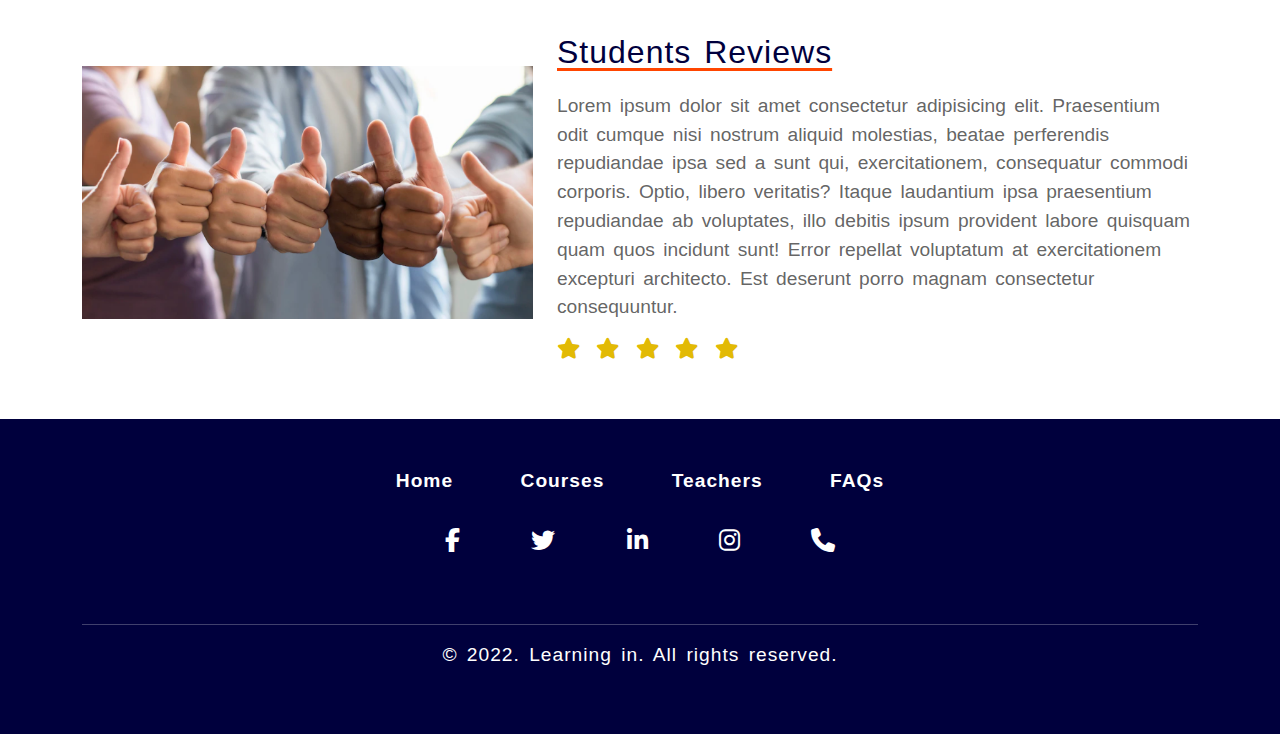
==== commit 0e572d47: "save changes" ====
--- a/assets/more pages/about.html
+++ b/assets/more pages/about.html
@@ -67,7 +67,7 @@
             maxime nostrum blanditiis illum vel aut pariatur praesentium inventore? Enim id quaerat sit magnam dolor
             dolores, possimus ducimus modi.
           </p>
-          <div class="mt-4">
+          <div class="mt-4" id="trendingTechSkills">
             <i class="fa-solid color1 fa-circle"></i>
             <i class="fa-solid color1 fa-circle"></i>
             <i class="fa-solid color1 fa-circle"></i>
@@ -108,7 +108,7 @@
                 <img src="../images/free.jpg" class="img-fluid">
               </div>
               <div class="col-lg-7 col-md-12">
-                <h2 class="color3">Free & Online Courses</h2>
+                <h2 class="color3">Online Courses</h2>
                 <p>Lorem ipsum dolor sit amet consectetur adipisicing elit. Praesentium odit cumque nisi nostrum aliquid
                   molestias, beatae perferendis repudiandae ipsa sed a sunt qui, exercitationem, consequatur commodi
                   corporis. Optio, libero veritatis?
@@ -251,10 +251,10 @@
           <div class="login-signup">
             <span class="text">or Login with
               <br>
-              <a href="https://www.facebook.com" target="_blank"><i class="mx-4 fab fa-facebook-f"
+              <a href="https://www.facebook.com" target="_blank"><i class="mx-3 fab fa-facebook-f"
                 title="Facebook"></i></a>
-                <a href="https://twitter.com" target="_blank"><i class="mx-4 fab fa-twitter" title="Twitter"></i></a>
-                <a href="https://www.instagram.com" target="_blank"><i class="mx-4 fab fa-instagram"
+                <a href="https://twitter.com" target="_blank"><i class="mx-3 fab fa-twitter" title="Twitter"></i></a>
+                <a href="https://www.instagram.com" target="_blank"><i class="mx-3 fab fa-instagram"
                     title="Instagram"></i></a>
             </span>
           </div>
--- a/assets/css/style.css
+++ b/assets/css/style.css
@@ -8,6 +8,7 @@
     font-family: sans-serif;
     box-sizing: border-box;
     height: 100%;
+    word-spacing: 3px;
 }
 
 ::-webkit-scrollbar {
@@ -38,20 +39,24 @@
     color: white;
     margin-right: 20px;
     text-align: center;
-    font-weight: 600;
+    /* font-weight: 600; */
+    font-size: 18px;
 }
 
 .nav-link:hover {
     color: white;
-    text-decoration: overline;
-    text-decoration-color: orangered;
+    /* text-decoration: overline; */
+    /* text-decoration-color: orangered; */
+    transition: all .2s ease-out 0s;
+    font-size: 25px;
+    color: #ff6128;
 }
 
 .nav-link:focus {
-    text-decoration: underline;
-    text-underline-offset: 5px;
-    text-decoration-color: orangered;
-    color: #fff;
+    /* text-decoration: underline; */
+    /* text-underline-offset: 5px; */
+    /* text-decoration-color: orangered; */
+    color: #ff6128;
 }
 
 .navbar-brand, .navbar-brand:hover, .navbar-brand:focus {
@@ -60,7 +65,27 @@
     font-size: 30px;
     font-family: 'Anek Latin';
 }
-
+.dropdown:hover .dropdown-menu{
+    display: block;
+}
+.dropdown-menu{
+    background-color: rgb(0, 0, 61);
+    width: 280px;
+}
+.dropdown-item{
+    color: #fff;
+    font-size: 20px;
+}
+.dropdown-item:hover,.dropdown-item:focus,.dropend:hover,.dropend:focus{
+    color: #ff6128;
+    background-color: rgb(0, 0, 61);
+}
+/* .dropdown-menu .dropend .dropdown-menu{
+    display: none;
+}
+.dropdown-menu:hover .dropend:hover .dropdown-menu{
+    display: block;
+} */
 .logo {
     font-weight: 600;
     font-size: 45px;
@@ -113,14 +138,14 @@
     display: inline-block;
     border-radius: 3rem;
     color: white;
-    background-color: orangered;
+    background:orangered;
     text-transform: capitalize;
     overflow: hidden;
     z-index: 0;
     position: relative;
     cursor: pointer;
     padding: 0.525rem 1.875rem;
-    font-size: 1.275rem;
+    font-size: 1.5rem;
 }
 
 .main-btn::before {
@@ -153,7 +178,11 @@
     display: inline-block;
     border-radius: 3rem;
     color: white;
-    background-color: rgb(0, 0, 61);
+    background-color:#ff4500;
+    /* border: #fff 1px solid; */
+        box-shadow: -5px -5px 15px rgba(224, 224, 224, 0.2)
+    ,15px 15px 15px rgba(114, 113, 113, 0.2);
+    transition: all .3s ease-out 0s;
     text-transform: capitalize;
     overflow: hidden;
     z-index: 0;
@@ -189,7 +218,7 @@
     transition: all .3s ease-out 0s;
 }
 
-.white-btn {
+/* .white-btn {
     display: inline-block;
     border-radius: 2rem;
     color: white;
@@ -213,9 +242,9 @@
     border: #fff solid 5px;
     font-size: 1.675rem;
     background-color: rgb(0, 0, 61);
-}
-
-.blue-btn {
+} */
+
+.white-btn {
     position: relative;
     display: inline-flex;
     border-radius: 3rem;
@@ -223,12 +252,61 @@
     background-color: rgb(0, 0, 61);
     text-transform: capitalize;
     font-weight: 600;
-    padding: 0.85rem 2rem;
-    font-size: 1.275rem;
+    padding: 0.625rem 1.875rem;
+    font-size: 1.375rem;
     box-shadow: 0px 2px 10px -1px rgb(0, 0, 0 / 19%);
     overflow: hidden;
-}
-
+    border: #fff solid 8px;
+    letter-spacing: 1px;
+    transition: all .3s ease-out 0s;
+}
+.white-btn:hover {
+    color: #fff;
+    border: #fff solid 5px;
+    font-size: 1.575rem;
+    padding: 0.625rem 1.475rem
+    /* background-color: rgb(0, 0, 61); */
+} 
+.white-btn span {
+    position: relative;
+    z-index: 1;
+}
+.white-btn::before {
+    content: '';
+    position: absolute;
+    top: 0;
+    right: 0;
+    width: 60px;
+    height: 54px;
+    background: #ff5517;
+    border-radius: 8rem;
+    transition: width 1.2s, height 1.2s;
+}
+.white-btn:hover::before {
+    width: 700px;
+    height: 700px;
+}
+
+.blue-btn {
+    position: relative;
+    display: inline-flex;
+    border-radius: 3rem;
+    color: white;
+    background-color: rgb(25, 78, 138);
+    text-transform: capitalize;
+    font-weight: 600;
+    padding: 0.85rem 2rem;
+    letter-spacing: 1px;
+    font-size: 1.275rem;
+    overflow: hidden;
+    transition: all .3s ease-out 0s;
+    font-family: Arial, Helvetica, sans-serif;
+}
+.blue-btn:hover{
+    color: #fff;
+    font-size: 1.575rem;
+
+}
 .blue-btn span {
     position: relative;
     z-index: 1;
@@ -241,7 +319,7 @@
     right: 0;
     width: 64px;
     height: 58px;
-    background: #ff6730;
+    background: orangered;
     border-radius: 8rem;
     transition: width 1.2s, height 1.2s;
 }
@@ -431,9 +509,9 @@
 }
 
 #teachers .container .carousel-inner .card1 .card1-thumb .teacher-name:hover {
-    padding: 9px 30px;
+    /* padding: 9px 30px; */
     bottom: 2rem;
-    font-size: 22px;
+    font-size: 20px;
     transition: all 0.5s;
 }
 
@@ -697,13 +775,12 @@
 .form .login-signup a i {
     font-size: 1.2rem;
     color: #fff;
-    margin-top: 1rem;
-    padding: 0.2rem;
+    margin-top: 0.5rem;
+    padding: 0.3rem;
 }
 .form .login-signup a i:hover {
     font-size: 1.5rem;
-    color: rgb(0, 0, 61, 0.9);
-    background-color: #fff;
+    background-color: orangered;
     border-radius: 3rem;
 }
 form span.main-btn{
@@ -805,14 +882,14 @@
     }
 
     #teachers .container .carousel-inner .card1 .card1-thumb .teacher-name {
-        padding: 1px 5px;
-        font-size: 12px;
+        padding: 5px 10px;
+        font-size: 15px;
     }
 
     #teachers .container .carousel-inner .card1 .card1-thumb .teacher-name:hover {
-        padding: 2px 10px;
+        /* padding: 5px 12px; */
         bottom: 1rem;
-        font-size: 15px;
+        font-size: 20px;
         transition: all 0.5s;
     }
 
@@ -826,8 +903,8 @@
     }
 
     #teachers .container .carousel-inner .card1 .card1-body .review {
-        font-size: 15px;
-        line-height: 20px;
+        font-size: 20px;
+        line-height: 30px;
     }
 
     #teachers .container .carousel-indicators {
@@ -881,8 +958,15 @@
     }
 
     #teachers .container .carousel-inner .card1 .card1-thumb .teacher-name {
-        padding: 2px 10px;
+        padding: 5px 7px;
         font-size: 15px;
+    }
+
+    #teachers .container .carousel-inner .card1 .card1-thumb .teacher-name:hover {
+        /* padding: 5px 12px; */
+        bottom: 1rem;
+        font-size: 20px;
+        transition: all 0.5s;
     }
 
     #teachers .container .carousel-inner .card1 .card1-body {
@@ -895,7 +979,7 @@
     }
 
     #teachers .container .carousel-inner .card1 .card1-body .review {
-        font-size: 15px;
+        font-size: 20px;
         line-height: 30px;
     }
 
@@ -971,7 +1055,7 @@
     }
 
     #teachers .container .carousel-inner .card1 .card1-body .review {
-        font-size: 22px;
+        font-size: 20px;
         line-height: 30px;
     }
 
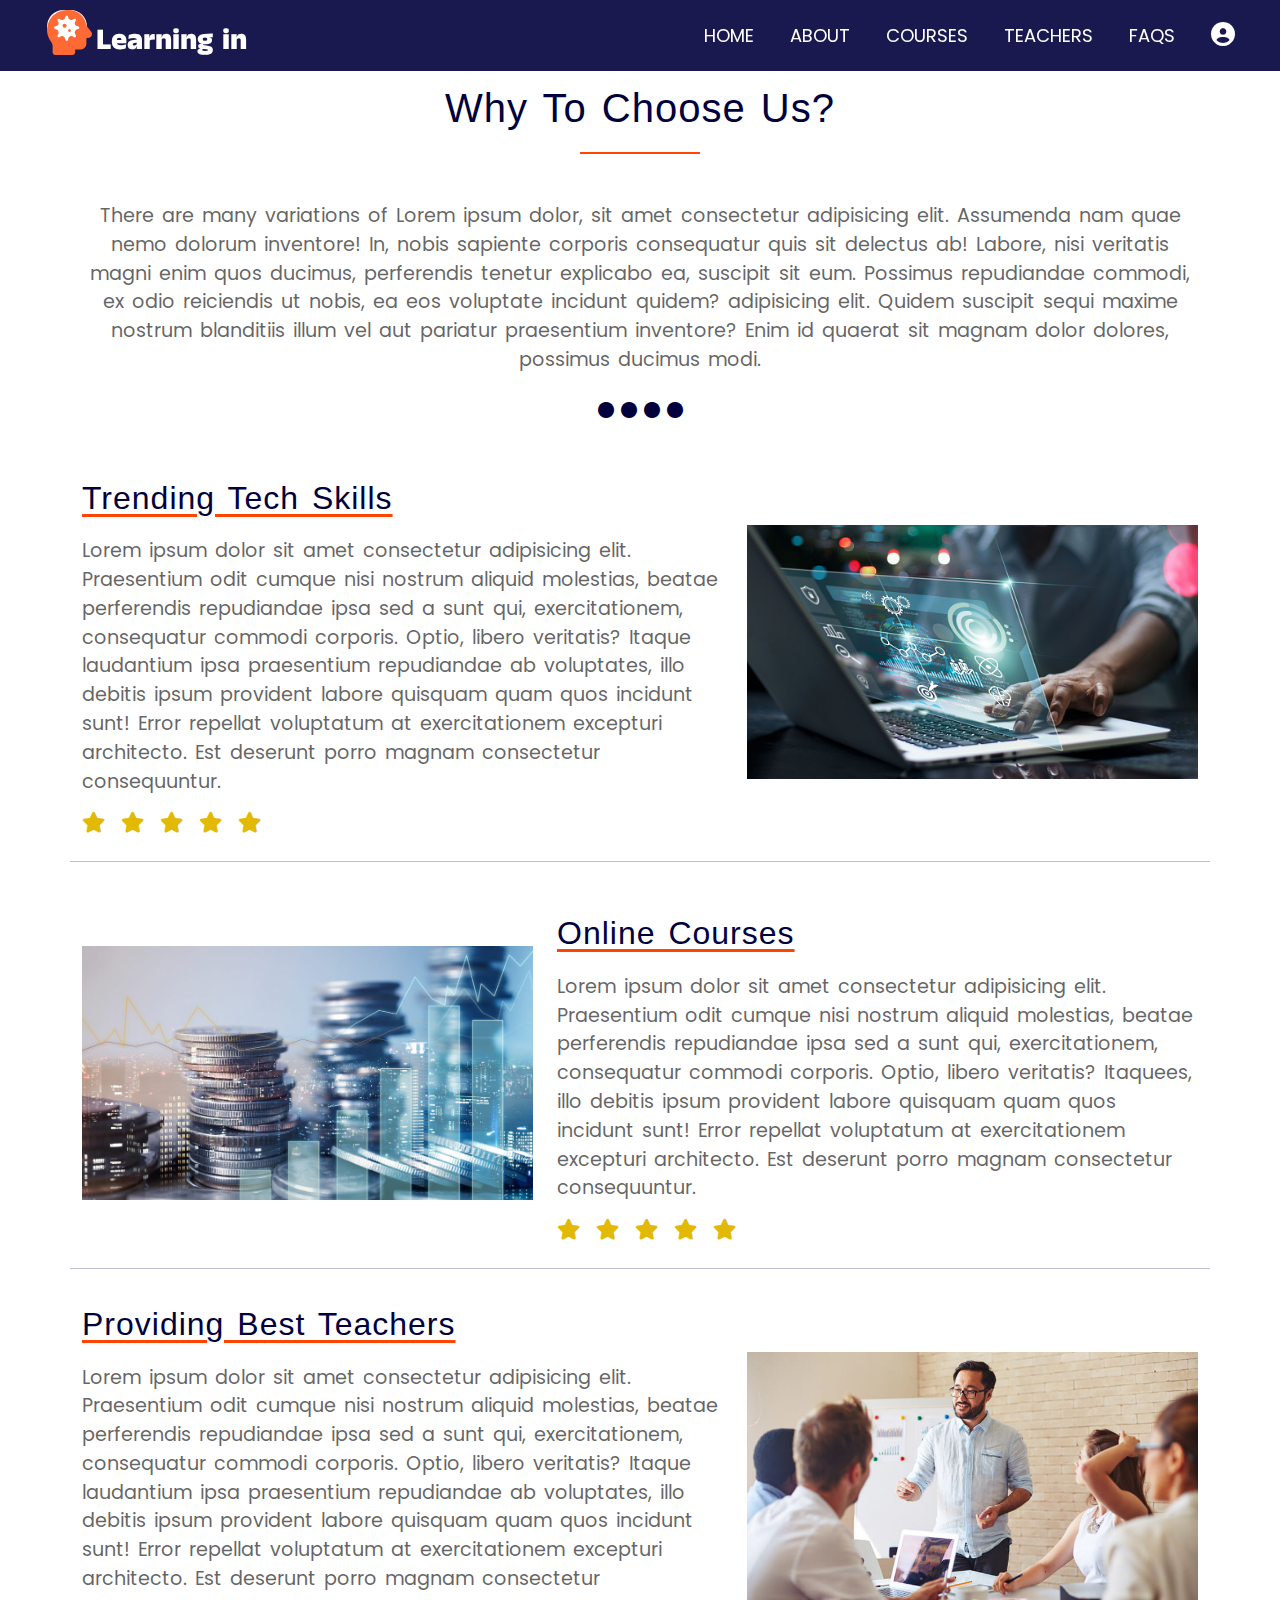
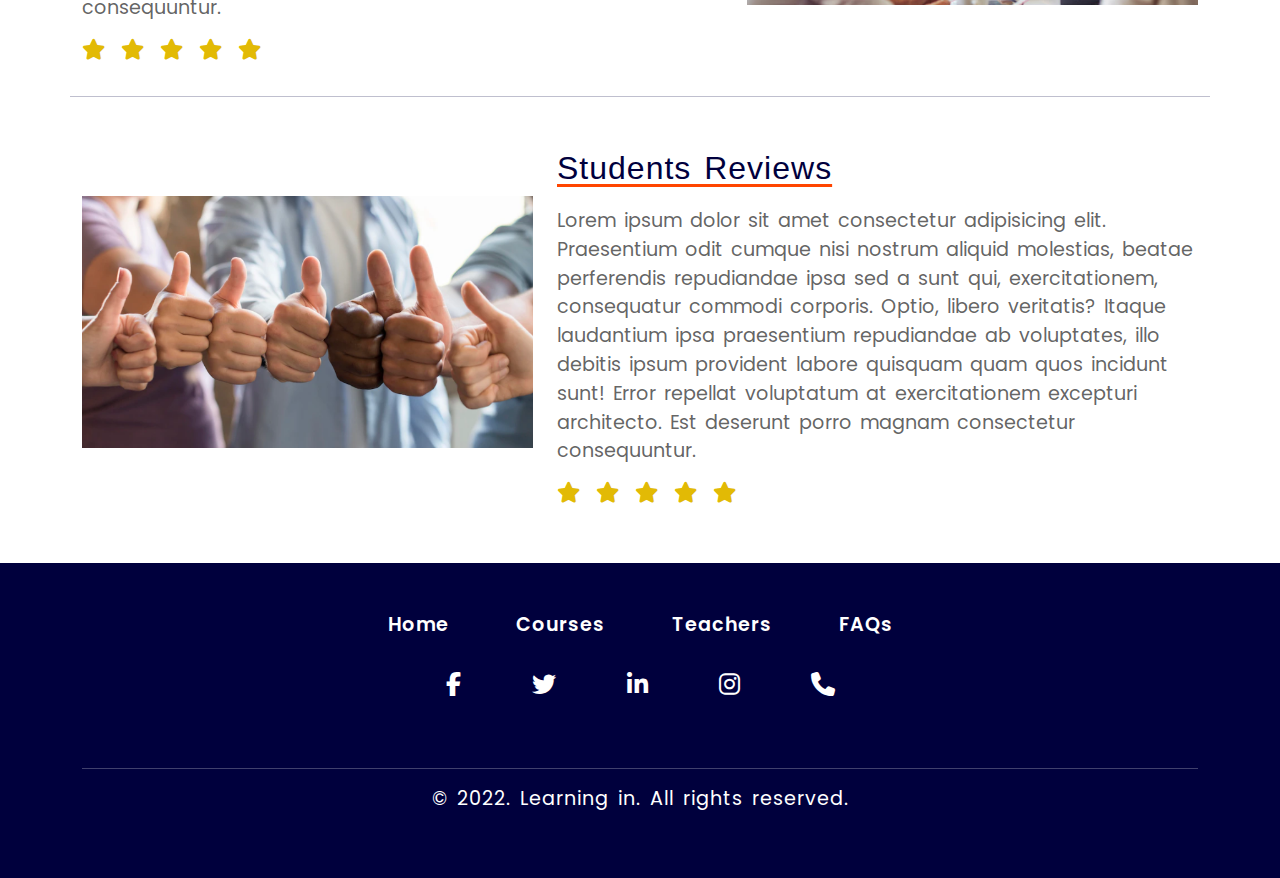
==== commit 9bb5abc9: "save changes" ====
--- a/assets/more pages/about.html
+++ b/assets/more pages/about.html
@@ -86,7 +86,7 @@
                   quisquam quam quos incidunt sunt! Error repellat voluptatum at exercitationem excepturi architecto.
                   Est deserunt porro magnam consectetur consequuntur.
                 </p>
-                <div class="stars my-2">
+                <div id="onlineCourses" class="stars my-2">
                   <i class="fa-solid fa-star"></i>
                   <i class="fa-solid fa-star"></i>
                   <i class="fa-solid fa-star"></i>
@@ -115,7 +115,7 @@
                   Itaquees, illo debitis ipsum provident labore quisquam quam quos incidunt sunt! Error repellat
                   voluptatum at exercitationem excepturi architecto. Est deserunt porro magnam consectetur consequuntur.
                 </p>
-                <div class="stars my-2">
+                <div id="providingBestTeachers" class="stars my-2">
                   <i class="fa-solid fa-star"></i>
                   <i class="fa-solid fa-star"></i>
                   <i class="fa-solid fa-star"></i>
@@ -139,7 +139,7 @@
                   quisquam quam quos incidunt sunt! Error repellat voluptatum at exercitationem excepturi architecto.
                   Est deserunt porro magnam consectetur consequuntur.
                 </p>
-                <div class="stars my-2">
+                <div id="studentReviews" class="stars my-2">
                   <i class="fa-solid fa-star"></i>
                   <i class="fa-solid fa-star"></i>
                   <i class="fa-solid fa-star"></i>
--- a/assets/css/style.css
+++ b/assets/css/style.css
@@ -1,11 +1,12 @@
 @import url('https://fonts.googleapis.com/css2?family=ABeeZee&display=swap');
 @import url('https://fonts.googleapis.com/css2?family=Anek+Latin:wght@600&display=swap');
 @import url('https://fonts.googleapis.com/css2?family=Poppins:wght@300;400;500;600;700&display=swap');
+@import url('https://fonts.googleapis.com/css2?family=Poppins&display=swap');
 
 body {
     margin: 0;
     padding: 0;
-    font-family: sans-serif;
+    font-family: 'Poppins', sans-serif;
     box-sizing: border-box;
     height: 100%;
     word-spacing: 3px;
@@ -58,7 +59,6 @@
     /* text-decoration-color: orangered; */
     color: #ff6128;
 }
-
 .navbar-brand, .navbar-brand:hover, .navbar-brand:focus {
     color: white;
     font-weight: 800;
@@ -173,15 +173,56 @@
     -moz-transition: all .3s ease-out 0s;
     transition: all .3s ease-out 0s;
 }
-
+.blue-btn {
+    position: relative;
+    display: inline-flex;
+    border-radius: 3rem;
+    color: white;
+    background-color: rgb(0, 0, 61);
+    text-transform: capitalize;
+    font-weight: normal;
+    padding: 0.85rem 2rem;
+    font-size: 1.375rem;
+    overflow: hidden;
+    letter-spacing: 1px;
+    transition: all .3s ease-out 0s;
+}
+.blue-btn:hover {
+    color: #fff;
+    font-size: 1.575rem;
+    box-shadow: -3px -3px 7px rgb(248, 247, 247,0.5)
+    ,15px 15px 15px rgba(77, 76, 76, 0.5);
+} 
+.blue-btn span {
+    position: relative;
+    z-index: 1;
+}
+
+.blue-btn::before {
+    content: '';
+    position: absolute;
+    top: 0;
+    right: 0;
+    width: 64px;
+    height: 60px;
+    background: #ff5517;
+    border-radius: 8rem;
+    transition: width 1.2s, height 1.2s;
+}
+.blue-btn:hover::before {
+    width: 700px;
+    height: 700px;
+}
+
+/* 
 .new-btn {
     display: inline-block;
     border-radius: 3rem;
     color: white;
     background-color:#ff4500;
     /* border: #fff 1px solid; */
-        box-shadow: -5px -5px 15px rgba(224, 224, 224, 0.2)
-    ,15px 15px 15px rgba(114, 113, 113, 0.2);
+        /* box-shadow: -5px -5px 15px rgba(224, 224, 224, 0.2) */
+    /* ,15px 15px 15px rgba(114, 113, 113, 0.2); 
     transition: all .3s ease-out 0s;
     text-transform: capitalize;
     overflow: hidden;
@@ -216,7 +257,7 @@
     -o-transition: all .3s ease-out 0s;
     -moz-transition: all .3s ease-out 0s;
     transition: all .3s ease-out 0s;
-}
+} */
 
 /* .white-btn {
     display: inline-block;
@@ -254,7 +295,7 @@
     font-weight: 600;
     padding: 0.625rem 1.875rem;
     font-size: 1.375rem;
-    box-shadow: 0px 2px 10px -1px rgb(0, 0, 0 / 19%);
+    /* box-shadow: 0px 2px 10px -1px rgb(0, 0, 0 / 19%); */
     overflow: hidden;
     border: #fff solid 8px;
     letter-spacing: 1px;
@@ -287,44 +328,45 @@
     height: 700px;
 }
 
-.blue-btn {
+.new-btn {
     position: relative;
     display: inline-flex;
     border-radius: 3rem;
     color: white;
-    background-color: rgb(25, 78, 138);
+    background: rgb(0, 0, 61,0.2);
+            box-shadow: -3px -3px 7px rgb(248, 247, 247,0.3)
+    ,15px 15px 15px rgba(114, 113, 113, 0.2);
     text-transform: capitalize;
     font-weight: 600;
-    padding: 0.85rem 2rem;
+    padding: 0.65rem 1.7rem;
     letter-spacing: 1px;
-    font-size: 1.275rem;
+    font-size: 1.575rem;
     overflow: hidden;
     transition: all .3s ease-out 0s;
-    font-family: Arial, Helvetica, sans-serif;
-}
-.blue-btn:hover{
-    color: #fff;
-    font-size: 1.575rem;
-
-}
-.blue-btn span {
+}
+.new-btn:hover{
+    color: #fff;
+    font-size: 1.775rem;
+    /* background-color: ; */
+}
+.new-btn span {
     position: relative;
     z-index: 1;
 }
 
-.blue-btn::before {
+.new-btn::before {
     content: '';
     position: absolute;
     top: 0;
     right: 0;
     width: 64px;
     height: 58px;
-    background: orangered;
+    background: rgb(255, 69, 0,.9);
     border-radius: 8rem;
     transition: width 1.2s, height 1.2s;
 }
 
-.blue-btn:hover::before {
+.new-btn:hover::before {
     width: 800px;
     height: 800px;
 }
@@ -403,7 +445,7 @@
     display: inline-block;
     border: #ff4500;
     width: 18rem;
-    height: 27rem;
+    height: 28rem;
     margin: 3rem 3rem;
     background-color: rgb(0, 0, 61);
     color: #fff;
@@ -1000,8 +1042,7 @@
 
     .card {
         width: 15rem;
-        height: 26rem;
-
+        height: 28rem;
     }
 
     .card-body h1 {
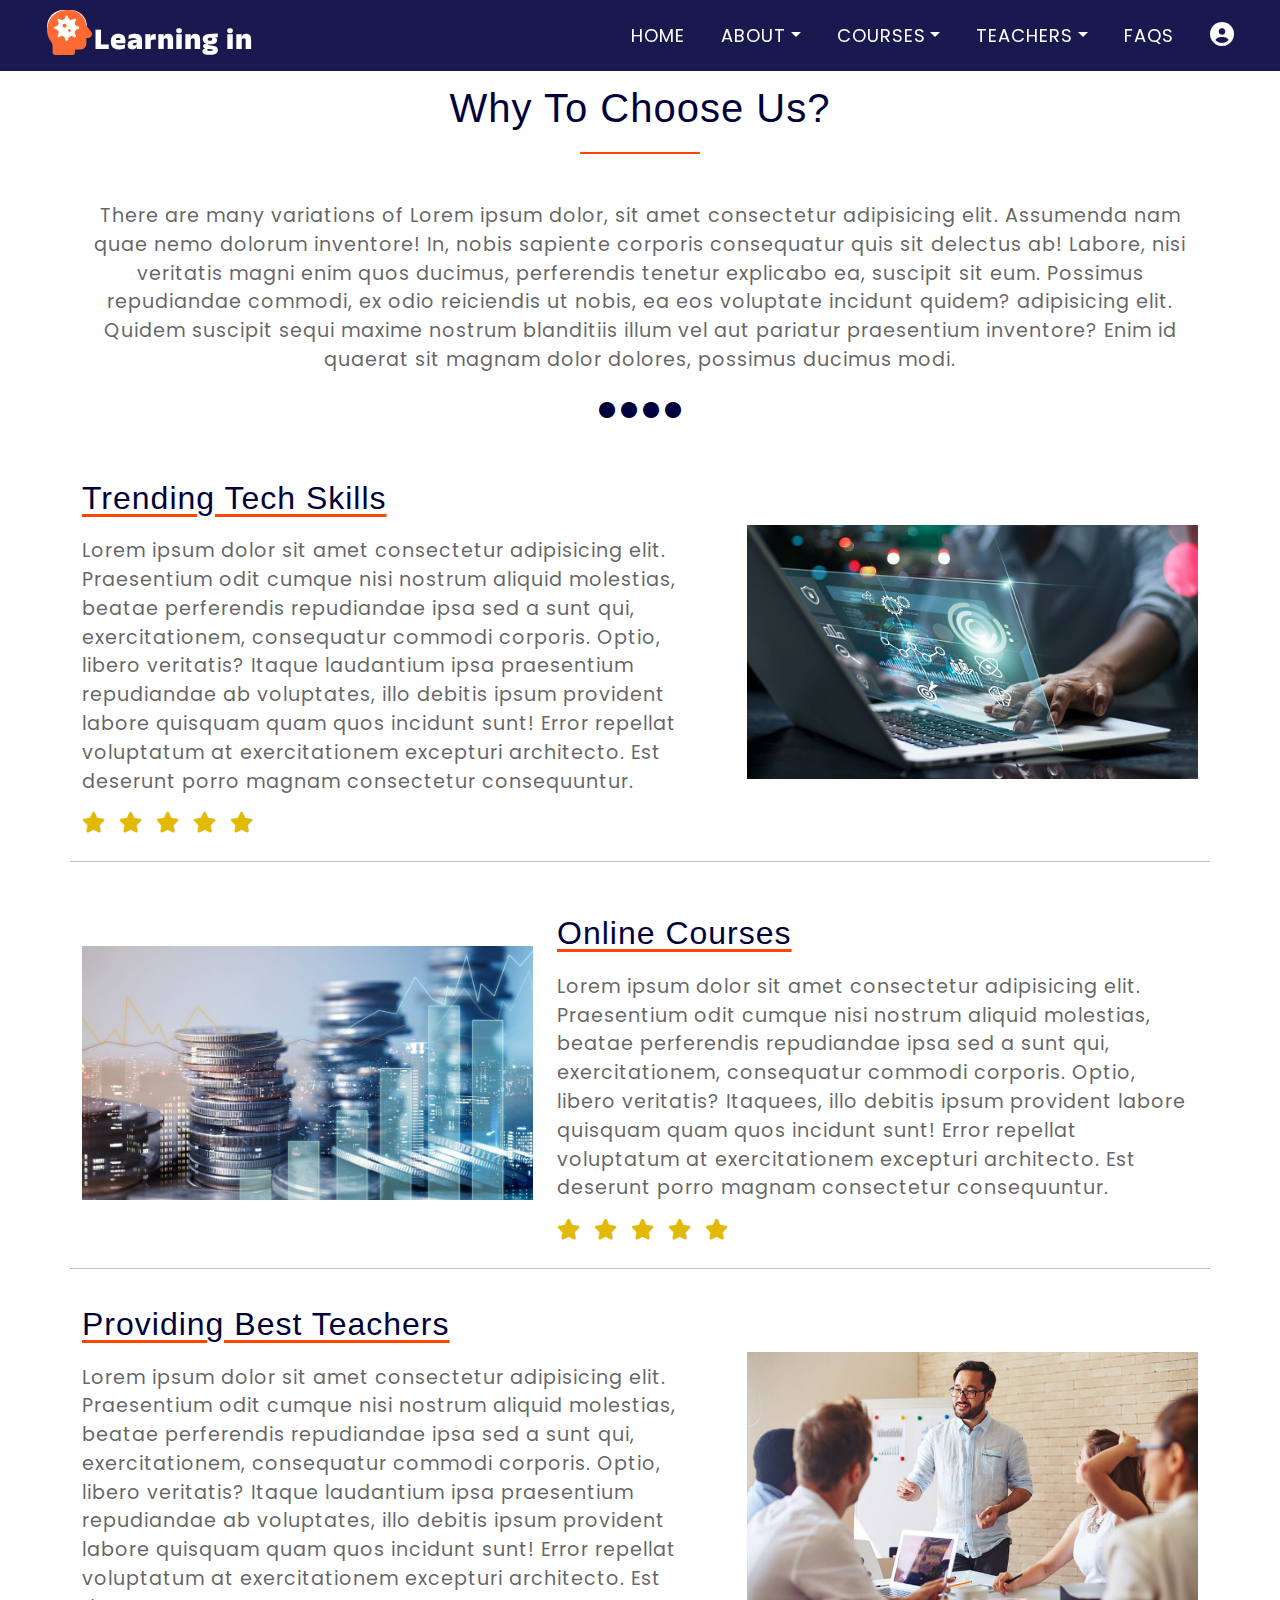
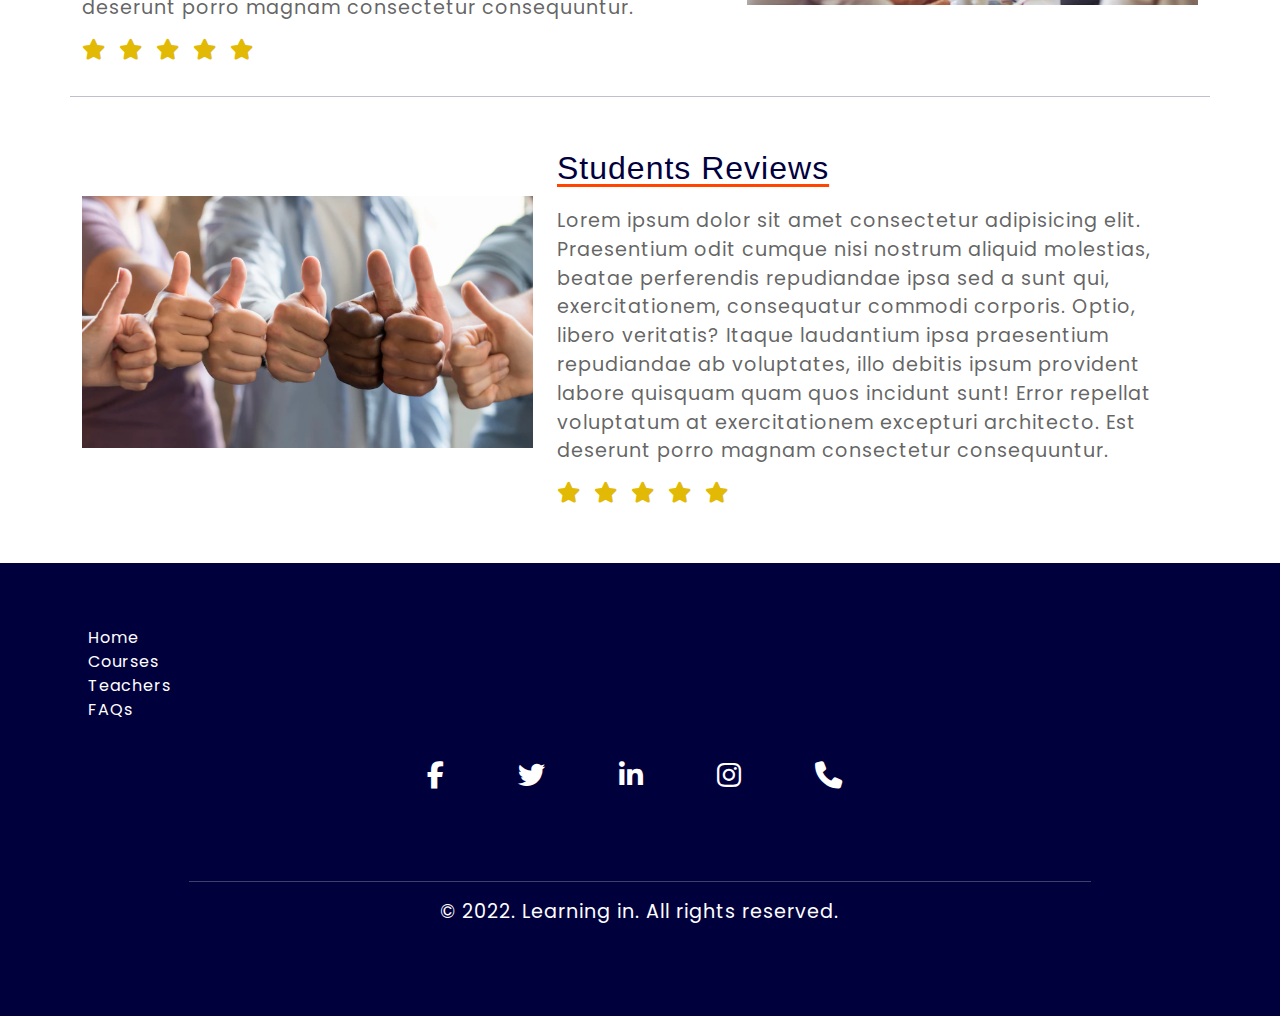
==== commit 5c19c6c8: "save changes" ====
--- a/assets/more pages/about.html
+++ b/assets/more pages/about.html
@@ -21,7 +21,8 @@
       <div class="container-fluid bg-transparent">
         <a class="navbar-brand" href="#">
           <i class="fa-solid fa-head-side-virus logo width"></i>
-          Learning in</a>
+          Learning in
+        </a>
         <button class="navbar-toggler" type="button" data-bs-toggle="collapse" data-bs-target="#navbarNav"
           aria-controls="navbarNav" aria-expanded="false" aria-label="Toggle navigation">
           <i class="fas fa-stream navbar-toggler-icon"></i>
@@ -31,14 +32,63 @@
             <li class="nav-item">
               <a class="nav-link" href="../../index.html">Home</a>
             </li>
-            <li class="nav-item">
-              <a class="nav-link" href="#">about</a>
-            </li>
-            <li class="nav-item">
-              <a class="nav-link" href="../more pages/courses.html">courses</a>
-            </li>
-            <li class="nav-item">
-              <a class="nav-link" href="../more pages/teachers.html">teachers</a>
+            <li class="nav-item dropdown">
+              <a class="nav-link dropdown-toggle" href="#"
+                data-bs-toggle="dropdown">about</a>
+              <ul class="dropdown-menu">
+                <li class="dropdown"><a class="dropdown-item dropdown-toggle" href="#" data-bs-toggle="dropdown">Why To
+                    Choose us</a>
+                  <ul class="dropdown-menu ">
+                    <li><a class="dropdown-item" href="#trendingTechSkills">Trending Tech
+                        Skills</a></li>
+                    <li><a class="dropdown-item" href="#onlineCourses">Online Courses</a>
+                    </li>
+                    <li><a class="dropdown-item" href="#studentReviews">Students Reviews</a>
+                    </li>
+                  </ul>
+                </li>
+              </ul>
+            </li>
+            <li class="nav-item dropdown">
+              <a class="nav-link dropdown-toggle" href="../more pages/courses.html"
+                data-bs-toggle="dropdown">courses</a>
+              <ul class="dropdown-menu">
+                <li><a class="dropdown-item" href="../more pages/courses.html#artificialIntelligence">Artificial
+                    Intelligence</a></li>
+                <li><a class="dropdown-item" href="../more pages/courses.html#blockchainDevelopment">Blockchain
+                    Development</a></li>
+                <li><a class="dropdown-item" href="../more pages/courses.html#cloudNativeComputing">Cloud Native
+                    Computing</a></li>
+                <li><a class="dropdown-item" href="../more pages/courses.html#webDevelopment">Web Development</a>
+                </li>
+                <li><a class="dropdown-item" href="../more pages/courses.html#cyberSecurity">Cyber Security</a></li>
+                <li><a class="dropdown-item" href="../more pages/courses.html#gameDevelopment">Game Development</a>
+                </li>
+                <li><a class="dropdown-item" href="../more pages/courses.html#php">PHP</a></li>
+                <li><a class="dropdown-item" href="../more pages/courses.html#python">Python</a></li>
+                <li><a class="dropdown-item" href="../more pages/courses.html#networking">Networking</a></li>
+                <li><a class="dropdown-item" href="../more pages/courses.html#dataScience">Data Science</a></li>
+                <li><a class="dropdown-item" href="../more pages/courses.html#internetOfThings">Internet Of
+                    Things</a></li>
+                <li><a class="dropdown-item" href="../more pages/courses.html#mobileApplicationDevelopment">Mobile
+                    Apps Development</a></li>
+                <li><a class="dropdown-item" href="../more pages/courses.html#frontendDevelopment">Frontend
+                    Development</a></li>
+                <li><a class="dropdown-item" href="../more pages/courses.html#backendDevelopment">Backend
+                    Development</a></li>
+              </ul>
+            </li>
+            <li class="nav-item dropdown">
+              <a class="nav-link dropdown-toggle" href="../more pages/teachers.html" data-bs-toggle="dropdown">teachers</a>
+              <ul class="dropdown-menu">
+                <li><a class="dropdown-item" href="../more pages/teachers.html#fizamalik">Fiza Malik</a></li>
+                <li><a class="dropdown-item" href="../more pages/teachers.html#aamir">Aamir</a></li>
+                <li><a class="dropdown-item" href="../more pages/teachers.html#abdulRehman">Abdul Rehman</a></li>
+                <li><a class="dropdown-item" href="../more pages/teachers.html#bushraJamil">Bushra Jamil</a></li>
+                <li><a class="dropdown-item" href="../more pages/teachers.html#imranBader">Imran Bader</a></li>
+                <li><a class="dropdown-item" href="../more pages/teachers.html#nomanSaleem">Noman Saleem</a></li>
+                <li><a class="dropdown-item" href="../more pages/teachers.html#neha">Neha</a></li>
+              </ul>
             </li>
             <li class="nav-item">
               <a class="nav-link" href="../more pages/faqs.html">FAQs</a>
--- a/assets/css/style.css
+++ b/assets/css/style.css
@@ -1,6 +1,4 @@
-@import url('https://fonts.googleapis.com/css2?family=ABeeZee&display=swap');
 @import url('https://fonts.googleapis.com/css2?family=Anek+Latin:wght@600&display=swap');
-@import url('https://fonts.googleapis.com/css2?family=Poppins:wght@300;400;500;600;700&display=swap');
 @import url('https://fonts.googleapis.com/css2?family=Poppins&display=swap');
 
 body {
@@ -9,7 +7,8 @@
     font-family: 'Poppins', sans-serif;
     box-sizing: border-box;
     height: 100%;
-    word-spacing: 3px;
+    letter-spacing: 1px;
+    overflow-x: hidden;
 }
 
 ::-webkit-scrollbar {
@@ -26,7 +25,33 @@
     border-radius: 3rem;
 
 }
-
+.to-top{
+    background: #fa4f11;
+    position: fixed;
+    bottom: 16px;
+    right: 32px;
+    width: 50px;
+    height: 50px;
+    color: #fff;
+    border-radius: 3rem;
+    display: flex;
+    align-items: center;
+    justify-content: center;
+    font-size: 32px;
+    opacity: 0;
+    pointer-events: none;
+    transition: all .4s ease-in-out 0s;
+}
+.to-top.active{
+    bottom: 32px;
+    pointer-events: auto;
+    opacity: 1;
+    color: #fff;
+    background: orangered;   
+}
+.to-top.active:hover{
+    background: #ff6932;   
+}
 a, a:hover, a:focus {
     text-decoration: none;
 }
@@ -40,52 +65,143 @@
     color: white;
     margin-right: 20px;
     text-align: center;
-    /* font-weight: 600; */
     font-size: 18px;
 }
 
 .nav-link:hover {
     color: white;
-    /* text-decoration: overline; */
-    /* text-decoration-color: orangered; */
     transition: all .2s ease-out 0s;
-    font-size: 25px;
+    font-size: 22px;
     color: #ff6128;
 }
 
 .nav-link:focus {
-    /* text-decoration: underline; */
-    /* text-underline-offset: 5px; */
-    /* text-decoration-color: orangered; */
     color: #ff6128;
 }
+
 .navbar-brand, .navbar-brand:hover, .navbar-brand:focus {
     color: white;
     font-weight: 800;
     font-size: 30px;
     font-family: 'Anek Latin';
 }
-.dropdown:hover .dropdown-menu{
+
+.dropdown-menu{
+    background: transparent;
+    border: none;
+}
+.dropdown:hover .dropdown-menu {
     display: block;
 }
-.dropdown-menu{
+.dropdown-item {
+    color: #fff;
+    font-size: 20px;
     background-color: rgb(0, 0, 61);
-    width: 280px;
-}
-.dropdown-item{
-    color: #fff;
-    font-size: 20px;
-}
-.dropdown-item:hover,.dropdown-item:focus,.dropend:hover,.dropend:focus{
+}
+
+.dropdown-item:hover, .dropdown-item:focus {
     color: #ff6128;
     background-color: rgb(0, 0, 61);
 }
-/* .dropdown-menu .dropend .dropdown-menu{
+
+.dropdown-menu .dropdown .dropdown-menu {
     display: none;
 }
-.dropdown-menu:hover .dropend:hover .dropdown-menu{
+
+.dropdown-menu:hover .dropdown:hover .dropdown-menu {
     display: block;
-} */
+}
+
+.dropdown-menu li{
+    display: none;
+}
+
+.nav-item:hover>.dropdown-menu li {
+    display: block;
+}
+
+.nav-item:hover>.dropdown-menu {
+    perspective: 500px;
+}
+
+.nav-item:hover>.dropdown-menu li {
+    transform-origin: top center;
+    opacity: 0;
+}
+
+.nav-item:hover>.dropdown-menu li:nth-child(1) {
+    animation: animate 300ms ease-in-out forwards;
+    animation-delay: -300ms;
+}
+
+.nav-item:hover>.dropdown-menu li:nth-child(2) {
+    animation: animate 300ms ease-in-out forwards;
+    animation-delay: -250ms;
+}
+
+.nav-item:hover>.dropdown-menu li:nth-child(3) {
+    animation: animate 300ms ease-in-out forwards;
+    animation-delay: -200ms;
+}
+
+.nav-item:hover>.dropdown-menu li:nth-child(4) {
+    animation: animate 300ms ease-in-out forwards;
+    animation-delay: -150ms;
+}
+.nav-item:hover>.dropdown-menu li:nth-child(5) {
+    animation: animate 300ms ease-in-out forwards;
+    animation-delay: -100ms;
+}
+.nav-item:hover>.dropdown-menu li:nth-child(6) {
+    animation: animate 300ms ease-in-out forwards;
+    animation-delay: -50ms;
+}
+.nav-item:hover>.dropdown-menu li:nth-child(7) {
+    animation: animate 300ms ease-in-out forwards;
+    animation-delay: 0ms;
+}
+.nav-item:hover>.dropdown-menu li:nth-child(8) {
+    animation: animate 300ms ease-in-out forwards;
+    animation-delay: 50ms;
+}
+.nav-item:hover>.dropdown-menu li:nth-child(9) {
+    animation: animate 300ms ease-in-out forwards;
+    animation-delay: 100ms;
+}
+.nav-item:hover>.dropdown-menu li:nth-child(10) {
+    animation: animate 300ms ease-in-out forwards;
+    animation-delay: 150ms;
+}
+.nav-item:hover>.dropdown-menu li:nth-child(11) {
+    animation: animate 300ms ease-in-out forwards;
+    animation-delay: 200ms;
+}
+.nav-item:hover>.dropdown-menu li:nth-child(12) {
+    animation: animate 300ms ease-in-out forwards;
+    animation-delay: 250ms;
+}
+.nav-item:hover>.dropdown-menu li:nth-child(13) {
+    animation: animate 300ms ease-in-out forwards;
+    animation-delay: 300ms;
+}
+.nav-item:hover>.dropdown-menu li:nth-child(14) {
+    animation: animate 300ms ease-in-out forwards;
+    animation-delay: 350ms;
+}
+@keyframes animate{
+    0%{
+        opacity: 0;
+        transform: rotateX(-90deg);
+    }
+    50%{
+        opacity: 0;
+        transform: rotateX(20deg);
+    }
+    100%{
+        opacity:1;
+        transform: rotateX(0deg);
+    }
+} 
 .logo {
     font-weight: 600;
     font-size: 45px;
@@ -100,14 +216,14 @@
     height: 33px;
 }
 
-.i {
+.nav-link .i {
     font-size: 1.5rem;
 }
 
-.i:hover {
+.nav-link .i:hover {
     color: orangered;
     background-color: white;
-    border-radius: 2rem;
+    border-radius: 1rem;
 }
 
 .color {
@@ -138,7 +254,7 @@
     display: inline-block;
     border-radius: 3rem;
     color: white;
-    background:orangered;
+    background: orangered;
     text-transform: capitalize;
     overflow: hidden;
     z-index: 0;
@@ -173,6 +289,7 @@
     -moz-transition: all .3s ease-out 0s;
     transition: all .3s ease-out 0s;
 }
+
 .blue-btn {
     position: relative;
     display: inline-flex;
@@ -187,12 +304,13 @@
     letter-spacing: 1px;
     transition: all .3s ease-out 0s;
 }
+
 .blue-btn:hover {
     color: #fff;
     font-size: 1.575rem;
-    box-shadow: -3px -3px 7px rgb(248, 247, 247,0.5)
-    ,15px 15px 15px rgba(77, 76, 76, 0.5);
-} 
+    box-shadow: -3px -3px 7px rgb(248, 247, 247, 0.5), 15px 15px 15px rgba(77, 76, 76, 0.5);
+}
+
 .blue-btn span {
     position: relative;
     z-index: 1;
@@ -209,81 +327,11 @@
     border-radius: 8rem;
     transition: width 1.2s, height 1.2s;
 }
+
 .blue-btn:hover::before {
     width: 700px;
     height: 700px;
 }
-
-/* 
-.new-btn {
-    display: inline-block;
-    border-radius: 3rem;
-    color: white;
-    background-color:#ff4500;
-    /* border: #fff 1px solid; */
-        /* box-shadow: -5px -5px 15px rgba(224, 224, 224, 0.2) */
-    /* ,15px 15px 15px rgba(114, 113, 113, 0.2); 
-    transition: all .3s ease-out 0s;
-    text-transform: capitalize;
-    overflow: hidden;
-    z-index: 0;
-    position: relative;
-    cursor: pointer;
-    padding: 0.625rem 1.975rem;
-    font-size: 1.275rem;
-}
-
-.new-btn::before {
-    content: '';
-    position: absolute;
-    top: -1rem;
-    left: -100%;
-    background: #fff9;
-    height: 150%;
-    width: 15%;
-    transform: rotate(25deg);
-    z-index: -1;
-}
-
-.new-btn:hover::before {
-    left: 120%;
-    transition: .9s linear;
-}
-
-.new-btn:hover {
-    color: #fff;
-    font-size: 1.7rem;
-    -webkit-transition: all .3s ease-out 0s;
-    -o-transition: all .3s ease-out 0s;
-    -moz-transition: all .3s ease-out 0s;
-    transition: all .3s ease-out 0s;
-} */
-
-/* .white-btn {
-    display: inline-block;
-    border-radius: 2rem;
-    color: white;
-    background-color: rgb(0, 0, 61);
-    text-transform: capitalize;
-    align-items: center;
-    font-weight: 600;
-    padding: 0.625rem 1.875rem;
-    font-size: 1.275rem;
-    box-shadow: 0px 2px 10px -1px rgb(0, 0, 0 / 19%);
-    -webkit-transition: all .3s ease-out 0s;
-    -o-transition: all .3s ease-out 0s;
-    -moz-transition: all .3s ease-out 0s;
-    transition: all .3s ease-out 0s;
-    border: #fff solid 8px;
-
-}
-
-.white-btn:hover {
-    color: #fff;
-    border: #fff solid 5px;
-    font-size: 1.675rem;
-    background-color: rgb(0, 0, 61);
-} */
 
 .white-btn {
     position: relative;
@@ -295,23 +343,24 @@
     font-weight: 600;
     padding: 0.625rem 1.875rem;
     font-size: 1.375rem;
-    /* box-shadow: 0px 2px 10px -1px rgb(0, 0, 0 / 19%); */
     overflow: hidden;
     border: #fff solid 8px;
     letter-spacing: 1px;
     transition: all .3s ease-out 0s;
 }
+
 .white-btn:hover {
     color: #fff;
     border: #fff solid 5px;
     font-size: 1.575rem;
     padding: 0.625rem 1.475rem
-    /* background-color: rgb(0, 0, 61); */
-} 
+}
+
 .white-btn span {
     position: relative;
     z-index: 1;
 }
+
 .white-btn::before {
     content: '';
     position: absolute;
@@ -323,6 +372,7 @@
     border-radius: 8rem;
     transition: width 1.2s, height 1.2s;
 }
+
 .white-btn:hover::before {
     width: 700px;
     height: 700px;
@@ -333,9 +383,8 @@
     display: inline-flex;
     border-radius: 3rem;
     color: white;
-    background: rgb(0, 0, 61,0.2);
-            box-shadow: -3px -3px 7px rgb(248, 247, 247,0.3)
-    ,15px 15px 15px rgba(114, 113, 113, 0.2);
+    background: rgb(0, 0, 61, 0.2);
+    box-shadow: -3px -3px 7px rgb(248, 247, 247, 0.3), 15px 15px 15px rgba(114, 113, 113, 0.2);
     text-transform: capitalize;
     font-weight: 600;
     padding: 0.65rem 1.7rem;
@@ -344,11 +393,12 @@
     overflow: hidden;
     transition: all .3s ease-out 0s;
 }
-.new-btn:hover{
+
+.new-btn:hover {
     color: #fff;
     font-size: 1.775rem;
-    /* background-color: ; */
-}
+}
+
 .new-btn span {
     position: relative;
     z-index: 1;
@@ -361,7 +411,7 @@
     right: 0;
     width: 64px;
     height: 58px;
-    background: rgb(255, 69, 0,.9);
+    background: rgb(255, 69, 0, .9);
     border-radius: 8rem;
     transition: width 1.2s, height 1.2s;
 }
@@ -403,7 +453,6 @@
 }
 
 .div {
-    /* background-color: rgb(0, 153, 255); */
     max-height: 600px;
 }
 
@@ -504,9 +553,7 @@
 
 #teachers {
     width: 100%;
-    /* height: auto; */
     background: linear-gradient(to top right, rgb(0, 0, 61) 30%, #fff 70%);
-    /* margin-bottom: 3rem; */
     padding-bottom: 1rem;
     padding-top: 2rem;
 }
@@ -523,6 +570,7 @@
     align-items: center;
     justify-content: center;
 }
+
 #teachers .container .carousel-inner .card1 .card1-thumb {
     position: relative;
     width: 100%;
@@ -551,7 +599,6 @@
 }
 
 #teachers .container .carousel-inner .card1 .card1-thumb .teacher-name:hover {
-    /* padding: 9px 30px; */
     bottom: 2rem;
     font-size: 20px;
     transition: all 0.5s;
@@ -618,60 +665,122 @@
 
 .footer {
     background: rgb(0, 0, 61);
-}
-
-.footer .footer-link {
-    font-size: 1.2rem;
-    color: #fff;
-    padding: 0 1.875rem;
-    font-weight: 600;
-    letter-spacing: 1px;
-}
-
-.footer .footer-link:hover {
-    text-decoration: underline;
-    text-underline-offset: 5px;
-    text-decoration-color: orangered;
-    font-size: 1.4rem;
-
-}
-
-/* .footer .footer-link a:hover{
-    color: #fff !important;
+    padding-top: 2rem;
+}
+
+.footer div {
+    padding: 5px 10px;
+}
+.footer-social {
+    margin-top: 10px;
+}
+.footer-social a {
+    margin-right: 10px;
+    font-size: 1.7rem;
+    background-color: rgb(0, 0, 61);
+    padding: 3px 5px;
+    color: white;
+}
+
+.footer-social a:hover, .footer-social a:focus {
+    border: none;
+    background-color: #ff4500;
+}
+.footer ul li {
+    list-style: none;
+    color: #fff;
+}
+.footer-link {
+    display: block;
+    color: #fff;
+    position: relative;
+    width: fit-content;
+}
+.footer-link:hover, .footer-link:focus {
+    color: #fff;
+    transition: .9s;
+}
+
+.footer-link::after {
+    content: '';
+    position: absolute;
+    left: 50%;
+    bottom: -2px;
+    transform: translateX(-50%) scaleX(0);
+    -webkit-transform: translateX(-50%) scaleX(0);
+    -webkit-transform-origin: 50% 50%;
+    transform-origin: 50% 50%;
+    width: 100%;
+    height: 2px;
+    background-color: orangered;
+    -webkit-transition: transform 250ms;
+    transition: transform 250ms;
+}
+
+.footer-link:hover::after {
+    -webkit-transform: translateX(-50%) scaleX(1);
+    transform: translateX(-50%) scaleX(1);
+
+}
+.copy-right{
+    width: 85%;
+    margin: 0 auto;
+}
+.copy-right a ,.copy-right a:hover,.copy-right a:focus{
+    color: orangered;
+}
+/* .footer .col h5:hover ~ .chat {
+    color: orangered;
+    display: block;
+}
+.chat{
+    position: absolute;
+    right: 50px;
+    display: none;
+    height: 200px;
 } */
-.footer a i {
-    font-size: 1.5rem;
-    color: #fff;
-    padding: 0.5rem 0.5rem;
-}
-
-.footer a i:hover {
-    font-size: 1.5rem;
-    color: rgb(0, 0, 61, 0.9);
-    background-color: #fff;
-    border-radius: 3rem;
-}
+
+.title {
+    position: relative;
+    color: #fff;
+}
+
+.title::before {
+    content: '';
+    position: absolute;
+    left: 0;
+    bottom: -1px;
+    height: 3px;
+    width: 30px;
+    margin-left: 10px;
+    background-color: orangered;
+    border-radius: 25px;
+}
+
 .text {
     letter-spacing: 1px;
     color: #fff;
 }
+
 .img {
     width: 500px;
     height: 230px;
     border-radius: 1rem;
 }
-.faq h4{
+
+.faq h4 {
     color: rgb(0, 0, 61);
 }
+
 h4 i {
     color: orangered;
     font-size: 1.7rem;
-    /* margin-right: 0.3125rem; */
-}
-
-.new-class{
+}
+
+.new-class {
     display: flex;
 }
+
 .bg-modal {
     width: 100%;
     height: 100%;
@@ -683,7 +792,8 @@
     align-items: center;
     display: none;
 }
-.bg-modal .container{
+
+.bg-modal .container {
     position: relative;
     max-width: 330px;
     background: rgb(0, 0, 61);
@@ -693,7 +803,8 @@
     margin: 1rem;
     display: none;
 }
-.bg-modal .login-message,.bg-modal .signup-message{
+
+.bg-modal .login-message, .bg-modal .signup-message ,.bg-modal .enrollment-message{
     position: absolute;
     max-width: 300px;
     background: rgb(0, 0, 61);
@@ -705,10 +816,12 @@
     color: #fff;
     font-size: 20px;
 }
-.bg-modal .login-message:hover,.bg-modal .signup-message:hover{
+
+.bg-modal .login-message:hover, .bg-modal .enrollment-message:hover {
     font-size: 23px;
 }
-.bg-modal .container .forms{
+
+.bg-modal .container .forms {
     width: 200%;
     transition: height 0.2s ease;
     display: flex;
@@ -716,20 +829,19 @@
     align-items: center;
 }
 
-.bg-modal .container .form{
+.bg-modal .container .form {
     width: 50%;
     padding: 30px;
-    /* background-color: #eee; */
-    /* transition: margin-left 0.18s ease; */
-}
-.bg-modal .container .form .title{
+}
+
+.bg-modal .container .form .title {
     font-size: 27px;
     font-weight: 600;
     position: relative;
     color: #fff;
 }
 
-.bg-modal .container .form .title::before{
+.bg-modal .container .form .title::before {
     content: '';
     position: absolute;
     left: 0;
@@ -740,13 +852,14 @@
     border-radius: 25px;
 }
 
-.bg-modal .container .form .input-field{
+.bg-modal .container .form .input-field {
     margin-top: 25px;
     height: 30px;
     width: 100%;
     position: relative;
 }
-.input-field input{
+
+.input-field input {
     height: 100%;
     width: 100%;
     padding: 0px 40px;
@@ -762,10 +875,12 @@
     transition: all 0.2s ease;
     margin-bottom: 10px;
 }
-.input-field input:is(:focus,:valid){
+
+.input-field input:is(:focus, :valid) {
     border-bottom-color: orangered;
 }
-.input-field i{
+
+.input-field i {
     position: absolute;
     top: 50%;
     transform: translateY(-50%);
@@ -774,69 +889,74 @@
     font-size: 1.1rem;
     transition: all 0.2s ease;
 }
-.input-field input:is(:focus,:valid)~i{
+
+.input-field input:is(:focus, :valid)~i {
     color: orangered;
 }
-.input-field i.icon{
+
+.input-field i.icon {
     left: 0;
 }
-.input-field i.show-hide{
+
+.input-field i.show-hide {
     right: 0;
     cursor: pointer;
-    /* color: #fff; */
     padding: 10px;
-    /* display: flex; */
-    /* align-items: center; */
-}
-.form .checkbox-text{
-    /* display: flex; */
-    /* justify-content: space-between; */
+}
+
+.form .checkbox-text {
     margin-top: 20px;
     margin-bottom: 5px;
 }
-.form .checkbox-text .checkbox-content{
+
+.form .checkbox-text .checkbox-content {
     display: flex;
     align-items: center;
 }
-.checkbox-content input{
+
+.checkbox-content input {
     accent-color: #fa6732;
     margin: 0px 8px -2px 4px;
 }
 
-.form a.text{
+.form a.text {
     text-decoration: none;
     color: #fff;
 }
-.form a:hover{
+
+.form a:hover {
     color: #fa6129;
 }
-.form .text{
+
+.form .text {
     color: #fff;
     font-size: 1.1rem;
 }
+
 .form .login-signup a i {
     font-size: 1.2rem;
     color: #fff;
-    margin-top: 0.5rem;
+    margin: 0.5rem 0.8rem;
     padding: 0.3rem;
 }
 .form .login-signup a i:hover {
     font-size: 1.5rem;
     background-color: orangered;
-    border-radius: 3rem;
-}
-form span.main-btn{
+}
+
+form span.main-btn {
     margin: 0.5rem 0;
     width: 100%;
     text-align: center;
     border-radius: 10px;
     font-size: 1.4rem;
 }
-.form .login-signup{
-    /* margin-top: 30px; */
+
+.form .login-signup {
     text-align: center;
 }
-.close a{
+
+.close a {
     position: absolute;
     top: 0;
     right: 14px;
@@ -844,41 +964,20 @@
     cursor: pointer;
     color: #fff;
 }
-.close a:hover{
+
+.close a:hover {
     color: rgb(255, 106, 52);
 }
+
 @media (max-width: 575.98px) {
     .img {
         width: 380px;
         height: 230px;
     }
-
-    .footer .footer-link {
-        font-size: .8rem;
-        padding: 0 1rem;
-        font-weight: 600;
-    }
-
-    .footer .footer-link:hover {
-        text-decoration: underline;
-        text-underline-offset: 5px;
-        text-decoration-color: orangered;
-        font-size: .9rem;
-    }
-
-    .footer a i {
-        font-size: 1rem;
-        color: #fff;
-        padding: 0.2rem 0.2rem;
-        margin-right: .5rem;
-    }
-
-    .footer a i:hover {
-        font-size: 1rem;
-        color: rgb(0, 0, 61, 0.9);
-        background-color: #fff;
-    }
-
+    .footer-social a {
+        font-size: 1.3rem;
+        padding: 2px 4px;
+    }
     .navbar-brand, .navbar-brand:hover, .navbar-brand:focus {
         color: white;
         font-weight: 600;
@@ -929,7 +1028,6 @@
     }
 
     #teachers .container .carousel-inner .card1 .card1-thumb .teacher-name:hover {
-        /* padding: 5px 12px; */
         bottom: 1rem;
         font-size: 20px;
         transition: all 0.5s;
@@ -940,7 +1038,6 @@
         overflow-y: scroll;
         overflow-x: hidden;
         height: 10rem;
-        /* margin-left: 20px; */
         position: relative;
     }
 
@@ -1005,7 +1102,6 @@
     }
 
     #teachers .container .carousel-inner .card1 .card1-thumb .teacher-name:hover {
-        /* padding: 5px 12px; */
         bottom: 1rem;
         font-size: 20px;
         transition: all 0.5s;
@@ -1052,12 +1148,6 @@
 }
 
 @media (max-width: 767px) {
-
-    .footer .footer-link,
-    .footer a i {
-        padding: 0 0.7rem;
-    }
-
     .img {
         width: 380px;
         height: 230px;
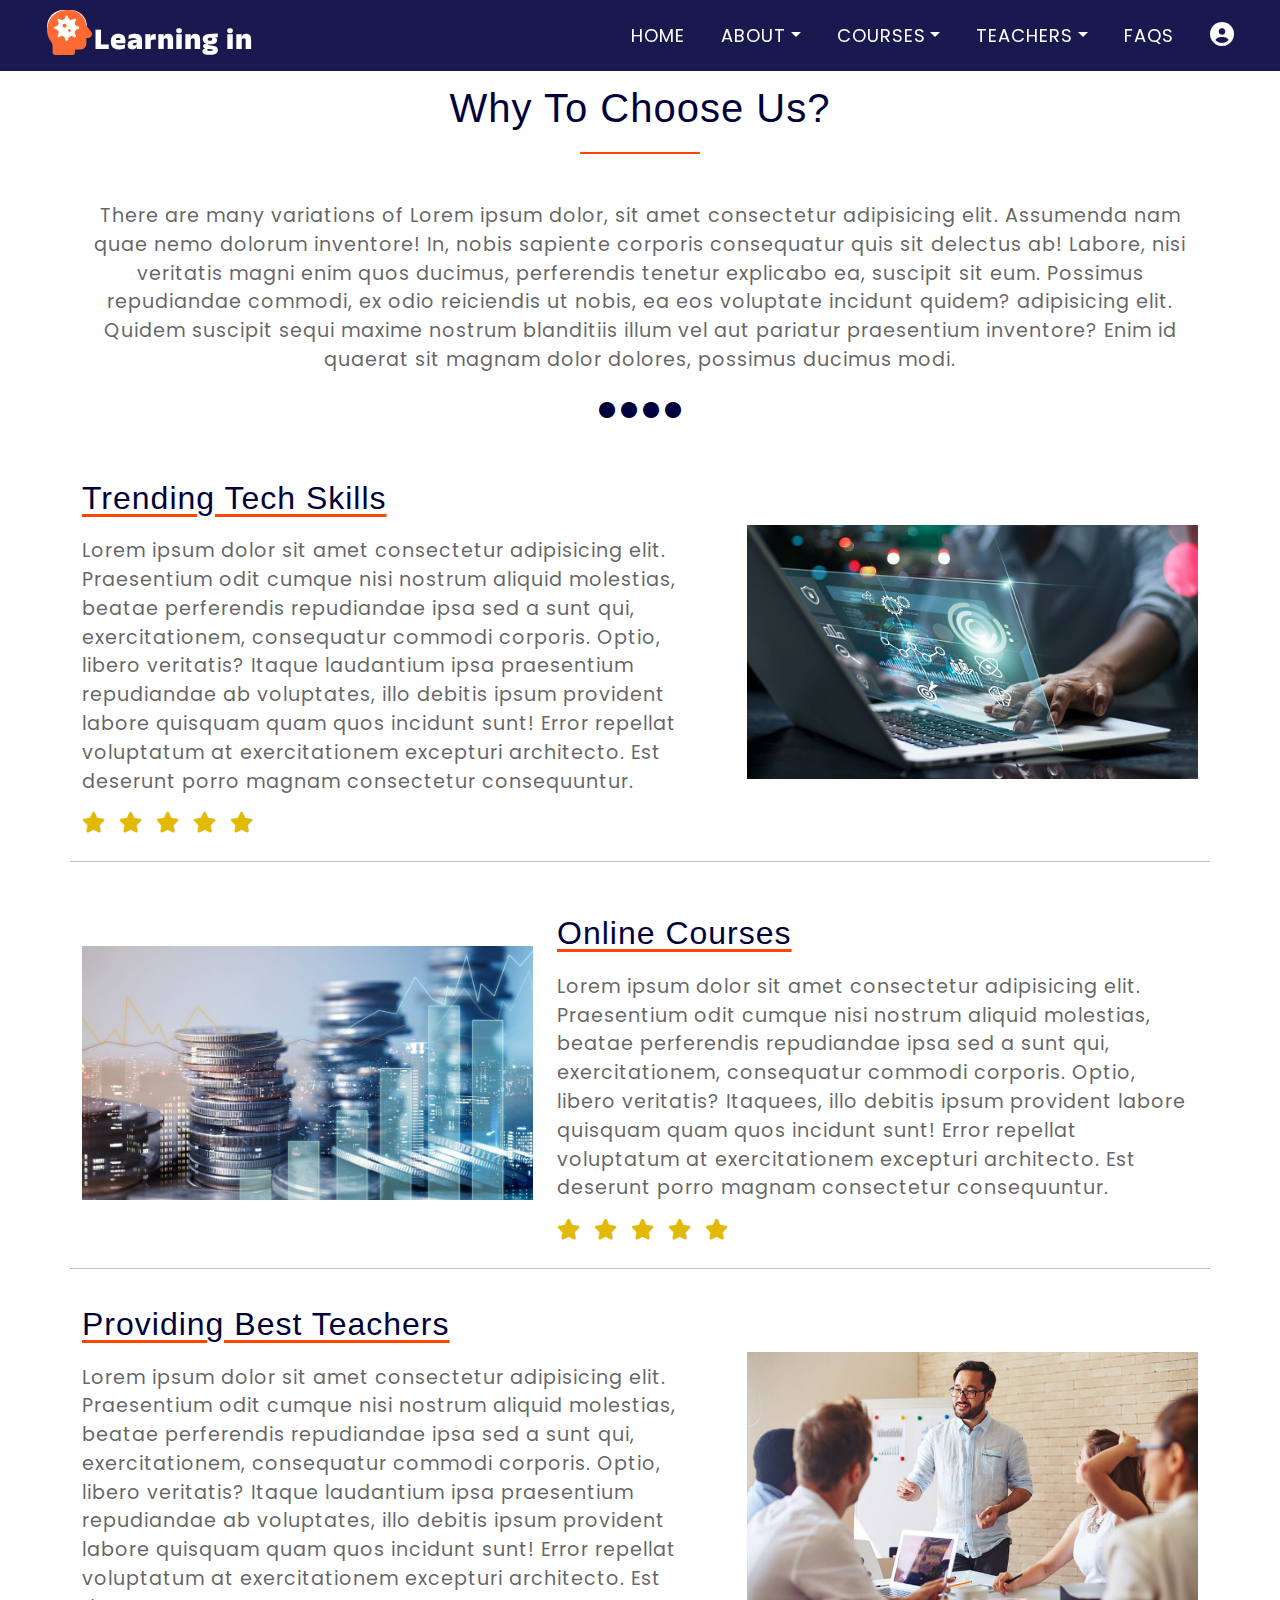
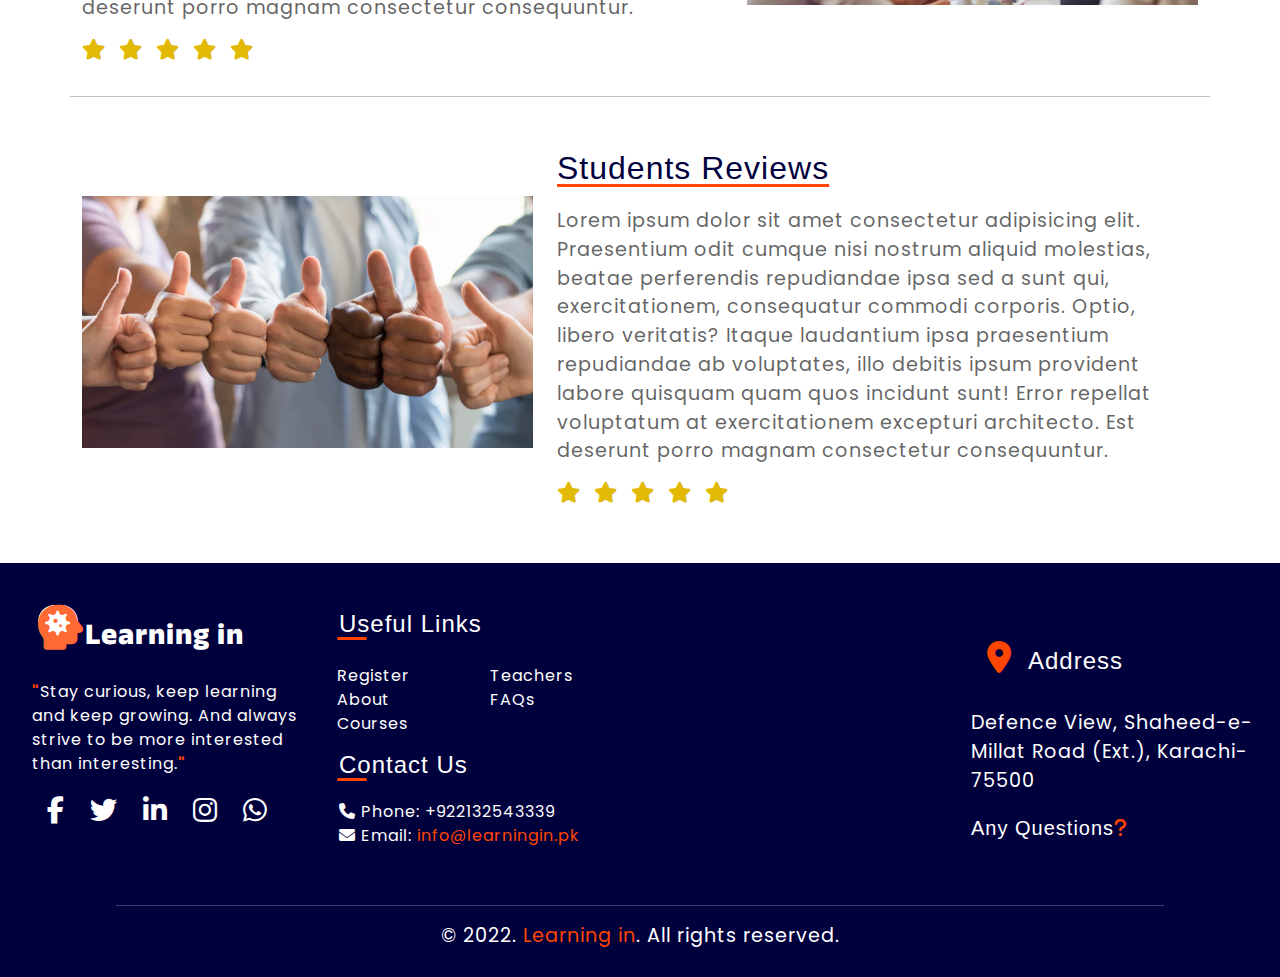
==== commit 54f6bdfa: "save new work" ====
--- a/assets/more pages/about.html
+++ b/assets/more pages/about.html
@@ -5,7 +5,7 @@
   <meta charset="UTF-8">
   <meta http-equiv="X-UA-Compatible" content="IE=edge">
   <meta name="viewport" content="width=device-width, initial-scale=1.0">
-  <title>Document</title>
+  <title>About/LearningIn</title>
   <!-- bootstrap link -->
   <link rel="stylesheet" href="../css/bootstrap.css">
   <!-- font awesome cdn -->
@@ -321,36 +321,74 @@
   </div>
   <!-- login section ends -->
   <!-- footer section-->
-  <footer id="footer">
-    <div class="sticky-bottom">
-      <div class="footer py-5">
-        <div class="container">
+  <footer>
+    <div class="footer">
+      <div class="row">
+        <div class="col">
+          <a class="navbar-brand" href="#">
+            <i class="fa-solid fa-head-side-virus logo width"></i>
+            Learning in
+          </a>
+          <div class="text ps-4 pt-4"><b class="color">"</b>Stay curious, keep learning and keep growing. And always
+            strive to be more interested than interesting.<b class="color">"</b>
+            <div class="footer-social">
+              <a href="https://www.facebook.com" target="_blank"><i class="fab fa-facebook-f"
+                  title="Facebook"></i></a>
+              <a href="https://twitter.com" target="_blank"><i class="fab fa-twitter"
+                  title="Twitter"></i></a>
+              <a href="https://www.linkedin.com" target="_blank"><i class="fa-brands fa-linkedin-in"
+                  title="Linkedin-in"></i></a>
+              <a href="https://www.instagram.com" target="_blank"><i class="fab fa-instagram"
+                  title="Instagram"></i></a>
+              <a href="#" target="_blank"><i class="fa-brands fa-whatsapp" title="whatsapp"></i></a>
+            </div>
+          </div>
+        </div>
+        <div class="col">
           <div class="row">
-            <div class="col-md-12 text-center">
-              <a href="../../index.html" class="footer-link">Home</a>
+            <h4 class="color2 title">Useful Links</h4>
+            <div class="col">
+              <a href="../more pages/form.html" class="footer-link">Register</a>
+              <a href="#" class="footer-link">About</a>
               <a href="../more pages/courses.html" class="footer-link">Courses</a>
+            </div>
+            <div class="col">
               <a href="../more pages/teachers.html" class="footer-link">Teachers</a>
               <a href="../more pages/faqs.html" class="footer-link">FAQs</a>
-              <div class="footer-social pt-4 text-center">
-                <a href="https://www.facebook.com" target="_blank"><i class="mx-4 fab fa-facebook-f"
-                    title="Facebook"></i></a>
-                <a href="https://twitter.com" target="_blank"><i class="mx-4 fab fa-twitter" title="Twitter"></i></a>
-                <a href="https://www.linkedin.com" target="_blank"><i class="mx-4 fa-brands fa-linkedin-in"
-                    title="Linkedin-in"></i></a>
-                <a href="https://www.instagram.com" target="_blank"><i class="mx-4 fab fa-instagram"
-                    title="Instagram"></i></a>
-                <a href="#" target="_blank"><i class="mx-4 fa-solid fa-phone" title="Phone"></i></a>
-              </div>
-            </div>
-            <div class="col-sm-12">
-              <div class="footer-copy">
-                <div class="copy-right text-center pt-5">
-                  <hr class="color2">
-                  <p class="text">&copy; 2022. Learning in. All rights reserved.</p>
-                </div>
-              </div>
-            </div>
-          </div>
+            </div>
+          </div>
+          <div class="row">
+            <h4 class="color2 title">Contact us</h4>
+            <ul>
+              <li> <i class="fa-solid fa-phone"></i> Phone: +922132543339</li>
+              <li> <i class="fa-solid fa-envelope"></i> Email:<span class="color"> info@learningin.pk </span></li>
+            </ul>
+          </div>
+        </div>
+        <div class="col">
+          <iframe
+            src="https://www.google.com/maps/embed?pb=!1m18!1m12!1m3!1d3619.9894097833057!2d67.0832822148685!3d24.864211284052022!2m3!1f0!2f0!3f0!3m2!1i1024!2i768!4f13.1!3m3!1m2!1s0x3eb33c0572c40fe5%3A0xa4ac4451b6df758f!2sShaheed-e-Millat%20Rd%2C%20Karachi%2C%20Karachi%20City%2C%20Sindh%2C%20Pakistan!5e0!3m2!1sen!2s!4v1660926834458!5m2!1sen!2s"
+            height="250" style="border:0;" allowfullscreen="" loading="lazy"
+            referrerpolicy="no-referrer-when-downgrade"></iframe>
+        </div>
+        <div class="col">
+          <h4 class="color2"><i class="fa-solid fa-location-dot color i1"></i>Address</h4>
+          <p class="text">Defence View, Shaheed-e-Millat Road (Ext.), Karachi-75500</p>
+          <h5 id="anyQuestion" class="color2">Any Questions<i class="fa-solid fa-question color"></i></h5>
+          <div class="que">
+            <textarea class="question" placeholder="Enter your question here..."></textarea>
+            <span class="color2 btn">Submit</span>
+          </div>
+          <div class="ans text">Your Question is Submited. You will get your answer on your Email so please <strong>Signup</strong> with your Email.</div>
+          <a href="#" class="to-top">
+            <i class="fa-solid fa-angle-up"></i>
+          </a>
+        </div>
+      </div>
+      <div class="text-center copy-right">
+        <div class=" text-center">
+          <hr class="color2">
+          <p class="text">&copy; 2022. <a href="#" class="color">Learning in</a>. All rights reserved.</p>
         </div>
       </div>
     </div>
--- a/assets/css/style.css
+++ b/assets/css/style.css
@@ -729,23 +729,33 @@
 .copy-right a ,.copy-right a:hover,.copy-right a:focus{
     color: orangered;
 }
-/* .footer .col h5:hover ~ .chat {
-    color: orangered;
-    display: block;
-}
-.chat{
-    position: absolute;
-    right: 50px;
+#anyQuestion{
+    cursor: pointer;
+}
+.que{
     display: none;
-    height: 200px;
-} */
-
-.title {
-    position: relative;
-    color: #fff;
-}
-
-.title::before {
+}
+.que .btn{
+    color: #fff;
+    background-color: #ff4500;
+    box-shadow: 0px 3px 10px #494949;
+}
+.que .btn:hover{
+    font-size: 22px;
+}
+.question{
+    color: #fff;
+    background-color: transparent;
+}
+.ans{
+    display: none;
+}
+.footer .title {
+    position: relative;
+    color: #fff;
+}
+
+.footer .title::before {
     content: '';
     position: absolute;
     left: 0;
